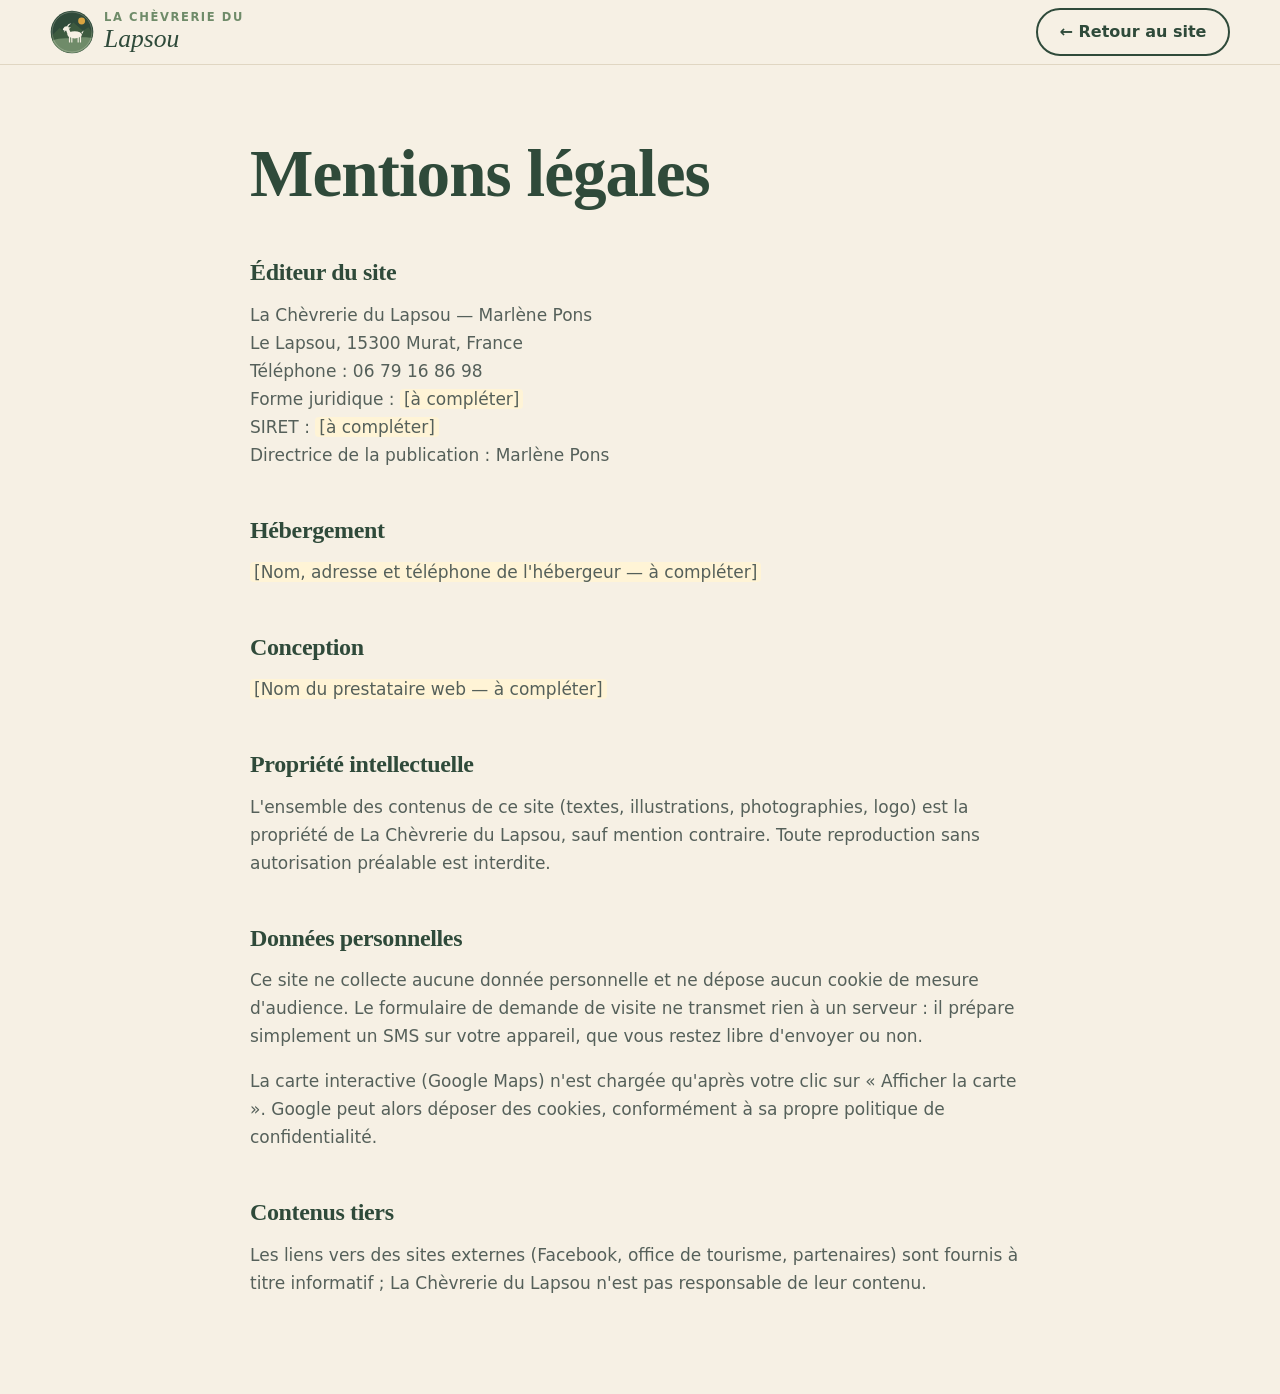
==== mentions-legales.html @ e06ee31c "Création du site vitrine de La Chèvrerie du Lapsou Site statique one-page : histoire de la ferme, sa" ====
<!doctype html>
<html lang="fr">
<head>
  <meta charset="utf-8">
  <meta name="viewport" content="width=device-width, initial-scale=1">
  <title>Mentions légales · La Chèvrerie du Lapsou</title>
  <meta name="robots" content="noindex, follow">
  <link rel="canonical" href="https://www.chevreriedulapsou.fr/mentions-legales.html">
  <link rel="icon" href="assets/img/favicon.svg" type="image/svg+xml">
  <link rel="stylesheet" href="assets/css/style.css">
</head>
<body>
  <header class="site-header is-scrolled" data-header data-static>
    <div class="container header-inner">
      <a class="brand" href="./">
        <img src="assets/img/logo.svg" alt="" width="44" height="44">
        <span class="brand-text"><span class="brand-small">La Chèvrerie du</span><span class="brand-name">Lapsou</span></span>
      </a>
      <a class="btn btn-ghost" href="./">← Retour au site</a>
    </div>
  </header>
  <main class="page">
    <div class="container">
      <h1>Mentions légales</h1>

      <h2>Éditeur du site</h2>
      <p>La Chèvrerie du Lapsou — Marlène Pons<br>
      Le Lapsou, 15300 Murat, France<br>
      Téléphone : 06 79 16 86 98<br>
      Forme juridique : <span class="todo">[à compléter]</span><br>
      SIRET : <span class="todo">[à compléter]</span><br>
      Directrice de la publication : Marlène Pons</p>

      <h2>Hébergement</h2>
      <p><span class="todo">[Nom, adresse et téléphone de l'hébergeur — à compléter]</span></p>

      <h2>Conception</h2>
      <p><span class="todo">[Nom du prestataire web — à compléter]</span></p>

      <h2>Propriété intellectuelle</h2>
      <p>L'ensemble des contenus de ce site (textes, illustrations, photographies, logo) est la propriété de La Chèvrerie du Lapsou, sauf mention contraire. Toute reproduction sans autorisation préalable est interdite.</p>

      <h2>Données personnelles</h2>
      <p>Ce site ne collecte aucune donnée personnelle et ne dépose aucun cookie de mesure d'audience. Le formulaire de demande de visite ne transmet rien à un serveur : il prépare simplement un SMS sur votre appareil, que vous restez libre d'envoyer ou non.</p>
      <p>La carte interactive (Google Maps) n'est chargée qu'après votre clic sur « Afficher la carte ». Google peut alors déposer des cookies, conformément à sa propre politique de confidentialité.</p>

      <h2>Contenus tiers</h2>
      <p>Les liens vers des sites externes (Facebook, office de tourisme, partenaires) sont fournis à titre informatif ; La Chèvrerie du Lapsou n'est pas responsable de leur contenu.</p>
    </div>
  </main>
  <script src="assets/js/main.js" defer></script>
</body>
</html>
---- assets/css/style.css ----
/* ==========================================================================
   La Chèvrerie du Lapsou — feuille de style
   ========================================================================== */

@font-face {
  font-family: "Fraunces";
  font-style: normal;
  font-weight: 400 700;
  font-display: swap;
  src: url("../fonts/fraunces-latin.woff2") format("woff2");
}
@font-face {
  font-family: "Fraunces";
  font-style: italic;
  font-weight: 400;
  font-display: swap;
  src: url("../fonts/fraunces-italic-latin.woff2") format("woff2");
}
@font-face {
  font-family: "Figtree";
  font-style: normal;
  font-weight: 400 600;
  font-display: swap;
  src: url("../fonts/figtree-latin.woff2") format("woff2");
}

:root {
  --cream: #f6f0e4;
  --cream-2: #efe6d3;
  --paper: #fbf8f1;
  --forest: #2f4a3a;
  --forest-2: #3d5a3f;
  --sage: #6f8b69;
  --sage-light: #c9d3bd;
  --heather: #8c7f9c;
  --ochre: #d9a441;
  --terracotta: #b8573a;
  --terracotta-dark: #9c4429;
  --ink: #26302a;
  --ink-soft: #55605a;
  --line: #e0d6c2;

  --font-display: "Fraunces", Georgia, "Times New Roman", serif;
  --font-body: "Figtree", system-ui, -apple-system, "Segoe UI", Roboto, sans-serif;

  --radius: 18px;
  --radius-sm: 10px;
  --shadow: 0 1px 2px rgba(38, 48, 42, .06), 0 12px 32px -12px rgba(38, 48, 42, .18);
  --container: 1180px;
  --header-h: 76px;
}

*, *::before, *::after { box-sizing: border-box; }

html {
  scroll-behavior: smooth;
  scroll-padding-top: calc(var(--header-h) + 12px);
  -webkit-text-size-adjust: 100%;
}
@media (prefers-reduced-motion: reduce) {
  html { scroll-behavior: auto; }
  *, *::before, *::after { animation: none !important; transition: none !important; }
}

body {
  margin: 0;
  font-family: var(--font-body);
  font-size: 1.0625rem;
  line-height: 1.65;
  color: var(--ink);
  background: var(--cream);
  -webkit-font-smoothing: antialiased;
  text-rendering: optimizeLegibility;
}

img, svg { display: block; max-width: 100%; }
a { color: var(--terracotta-dark); text-underline-offset: 3px; }
a:hover { color: var(--terracotta); }
:focus-visible { outline: 3px solid var(--ochre); outline-offset: 3px; border-radius: 4px; }

h1, h2, h3 {
  font-family: var(--font-display);
  font-weight: 600;
  line-height: 1.12;
  letter-spacing: -.015em;
  color: var(--forest);
  margin: 0 0 .6em;
  font-variation-settings: "SOFT" 50, "WONK" 0;
}
h1 { font-size: clamp(2.3rem, 5.4vw, 4.2rem); }
h2 { font-size: clamp(1.8rem, 3.6vw, 2.8rem); }
h3 { font-size: 1.35rem; }
h1 em, h2 em { font-style: italic; font-weight: 400; color: var(--terracotta); }
p { margin: 0 0 1em; }

.container { width: min(100% - 32px, var(--container)); margin-inline: auto; }
.sr-only {
  position: absolute; width: 1px; height: 1px; padding: 0; margin: -1px;
  overflow: hidden; clip: rect(0 0 0 0); white-space: nowrap; border: 0;
}
.skip-link {
  position: absolute; left: 16px; top: -60px; z-index: 100;
  background: var(--forest); color: var(--cream); padding: 10px 16px; border-radius: 8px;
}
.skip-link:focus { top: 12px; color: var(--cream); }

.small { font-size: .92rem; color: var(--ink-soft); }
.eyebrow {
  font-size: .8rem;
  font-weight: 600;
  letter-spacing: .16em;
  text-transform: uppercase;
  color: var(--terracotta);
  margin-bottom: 1rem;
}
.eyebrow-light { color: var(--ochre); }

.icon {
  width: 1.15em; height: 1.15em; flex: none;
  fill: none; stroke: currentColor; stroke-width: 1.8; stroke-linecap: round; stroke-linejoin: round;
}
.icon-fill { fill: currentColor; stroke: none; }

/* ----- Boutons ----- */
.btn {
  display: inline-flex; align-items: center; justify-content: center; gap: .55em;
  padding: .8em 1.35em;
  border-radius: 999px;
  border: 2px solid transparent;
  font: 600 1rem/1.2 var(--font-body);
  text-decoration: none;
  cursor: pointer;
  transition: background-color .2s, color .2s, border-color .2s, transform .2s, box-shadow .2s;
}
.btn:hover { transform: translateY(-1px); }
.btn-lg { padding: 1em 1.7em; font-size: 1.05rem; }
.btn-block { width: 100%; }
.btn-primary { background: var(--terracotta); color: #fff; box-shadow: 0 8px 20px -10px rgba(184, 87, 58, .8); }
.btn-primary:hover { background: var(--terracotta-dark); color: #fff; }
.btn-ghost { background: transparent; color: var(--forest); border-color: var(--forest); }
.btn-ghost:hover { background: var(--forest); color: var(--cream); }
.btn-cream { background: var(--cream); color: var(--forest); }
.btn-cream:hover { background: #fff; color: var(--forest); }
.btn-outline-light { color: var(--cream); border-color: rgba(246, 240, 228, .7); }
.btn-outline-light:hover { background: var(--cream); color: var(--forest); }

/* ----- En-tête ----- */
.site-header {
  position: fixed; inset: 0 0 auto; z-index: 50;
  height: var(--header-h);
  transition: background-color .3s, box-shadow .3s, height .3s;
}
.site-header.is-scrolled {
  background: rgba(246, 240, 228, .92);
  -webkit-backdrop-filter: blur(10px);
  backdrop-filter: blur(10px);
  box-shadow: 0 1px 0 var(--line);
  height: 64px;
}
.header-inner { height: 100%; display: flex; align-items: center; justify-content: space-between; gap: 24px; }

.brand { display: flex; align-items: center; gap: 10px; text-decoration: none; color: var(--forest); }
.brand img { width: 44px; height: 44px; }
.brand-text { display: flex; flex-direction: column; line-height: 1; }
.brand-small { font-size: .72rem; letter-spacing: .14em; text-transform: uppercase; font-weight: 600; color: var(--sage); }
.brand-name { font-family: var(--font-display); font-style: italic; font-size: 1.6rem; color: var(--forest); margin-top: 2px; }

.main-nav { display: flex; align-items: center; gap: 28px; }
.main-nav ul { display: flex; gap: 26px; list-style: none; margin: 0; padding: 0; }
.main-nav a:not(.btn) {
  color: var(--ink); text-decoration: none; font-weight: 500; font-size: .98rem; position: relative;
}
.main-nav a:not(.btn)::after {
  content: ""; position: absolute; left: 0; right: 0; bottom: -4px; height: 2px;
  background: var(--terracotta); transform: scaleX(0); transform-origin: left; transition: transform .25s;
}
.main-nav a:not(.btn):hover::after { transform: scaleX(1); }
.nav-cta { padding: .6em 1.1em; font-size: .95rem; }

.nav-toggle {
  display: none; width: 44px; height: 44px; border: 0; background: transparent; cursor: pointer;
  flex-direction: column; justify-content: center; align-items: center; gap: 5px;
}
.nav-toggle-bar { width: 24px; height: 2px; background: var(--forest); border-radius: 2px; transition: transform .25s, opacity .25s; }
.nav-toggle[aria-expanded="true"] .nav-toggle-bar:nth-child(2) { transform: translateY(7px) rotate(45deg); }
.nav-toggle[aria-expanded="true"] .nav-toggle-bar:nth-child(3) { opacity: 0; }
.nav-toggle[aria-expanded="true"] .nav-toggle-bar:nth-child(4) { transform: translateY(-7px) rotate(-45deg); }

@media (max-width: 960px) {
  .nav-toggle { display: flex; }
  .main-nav {
    position: fixed; inset: var(--header-h) 0 auto 0;
    flex-direction: column; align-items: stretch; gap: 16px;
    padding: 20px 16px 28px;
    background: var(--cream);
    box-shadow: 0 20px 30px -20px rgba(0, 0, 0, .25);
    transform: translateY(-8px); opacity: 0; visibility: hidden;
    transition: opacity .25s, transform .25s, visibility .25s;
  }
  .site-header.is-scrolled .main-nav { top: 64px; }
  .main-nav.is-open { transform: none; opacity: 1; visibility: visible; }
  .main-nav ul { flex-direction: column; gap: 0; }
  .main-nav ul a { display: block; padding: 12px 4px; border-bottom: 1px solid var(--line); font-size: 1.1rem; }
  .main-nav a:not(.btn)::after { display: none; }
}

/* ----- Hero ----- */
.hero {
  position: relative;
  min-height: min(100svh, 980px);
  display: flex; align-items: flex-start;
  padding-top: calc(var(--header-h) + clamp(28px, 7vh, 90px));
  padding-bottom: clamp(220px, 34vh, 360px);
  overflow: hidden;
  isolation: isolate;
}
.hero-art { position: absolute; inset: 0; width: 100%; height: 100%; z-index: -1; }
.hero-content { max-width: var(--container); }
.hero-content > * { max-width: 720px; }
.hero h1 { margin-bottom: .45em; }
.lead { font-size: clamp(1.08rem, 1.6vw, 1.25rem); color: var(--ink-soft); max-width: 600px; }
.hero-actions { display: flex; flex-wrap: wrap; gap: 12px; margin: 28px 0 30px; }
.hero-actions.center { justify-content: center; }
.hero-badges {
  list-style: none; padding: 0; margin: 0;
  display: flex; flex-wrap: wrap; gap: 10px;
}
.hero-badges li {
  display: inline-flex; align-items: center; gap: 8px;
  padding: 8px 14px; border-radius: 999px;
  background: rgba(251, 248, 241, .8);
  border: 1px solid var(--line);
  font-size: .92rem; color: var(--ink-soft);
  -webkit-backdrop-filter: blur(6px); backdrop-filter: blur(6px);
}
.hero-badges strong { color: var(--forest); }
.hero-badges .icon { color: var(--terracotta); }
.hero-badges .icon-fill { color: var(--ochre); }
.badge-medal {
  display: inline-grid; place-items: center; width: 20px; height: 20px; border-radius: 50%;
  background: var(--ochre); color: #fff; font-size: .7rem;
}

/* ----- Chiffres ----- */
.facts { background: var(--forest); color: var(--cream); padding: 36px 0; }
.facts-grid { display: grid; grid-template-columns: repeat(4, 1fr); gap: 24px; }
.fact { display: flex; flex-direction: column; gap: 4px; padding-left: 18px; border-left: 1px solid rgba(246, 240, 228, .2); }
.fact-num { font-family: var(--font-display); font-size: clamp(2rem, 3.4vw, 2.7rem); line-height: 1; color: var(--ochre); }
.fact-num small { font-size: .5em; color: var(--cream); margin-left: 2px; }
.fact-label { font-size: .95rem; color: rgba(246, 240, 228, .82); }
@media (max-width: 600px) {
  .hero { padding-bottom: 150px; min-height: 0; }
  .hero-actions .btn { flex: 1 1 100%; }
}
@media (max-width: 760px) { .facts-grid { grid-template-columns: repeat(2, 1fr); row-gap: 28px; } }

/* ----- Sections ----- */
.section { padding: clamp(72px, 10vw, 128px) 0; }
.section-head { max-width: 720px; margin: 0 auto clamp(40px, 6vw, 64px); text-align: center; }
.section-head p:last-child { color: var(--ink-soft); font-size: 1.08rem; }

/* ----- Histoire ----- */
.story-grid { display: grid; grid-template-columns: 5fr 6fr; gap: clamp(40px, 6vw, 90px); align-items: center; }
.story-visual { position: relative; }
.portrait-card {
  margin: 0; background: var(--paper); padding: 14px 14px 18px; border-radius: 6px;
  box-shadow: var(--shadow); transform: rotate(-2deg);
}
.portrait-card svg { border-radius: 3px; width: 100%; height: auto; }
.portrait-card img { border-radius: 3px; width: 100%; height: auto; aspect-ratio: 5 / 6; object-fit: cover; }
.portrait-card figcaption { font-family: var(--font-display); font-style: italic; color: var(--ink-soft); text-align: center; margin-top: 12px; font-size: 1rem; }
.stamp { position: absolute; right: -24px; bottom: 40px; width: 132px; transform: rotate(10deg); filter: drop-shadow(0 10px 18px rgba(0,0,0,.18)); }
.story-text p { color: var(--ink-soft); }
.story-text strong { color: var(--ink); }
.pull-quote {
  margin: 28px 0; padding: 4px 0 4px 22px;
  border-left: 3px solid var(--ochre);
  font-family: var(--font-display); font-style: italic; font-size: 1.25rem; line-height: 1.45; color: var(--forest);
}
.pull-quote p { color: var(--forest); margin: 0; }
.values { list-style: none; margin: 0; padding: 0; display: grid; gap: 12px; }
.values li { display: flex; gap: 12px; align-items: flex-start; }
.values .icon { color: var(--sage); width: 1.4em; height: 1.4em; margin-top: 1px; }
@media (max-width: 900px) {
  .story-grid { grid-template-columns: 1fr; }
  .story-visual { max-width: 440px; margin: 0 auto; }
  .stamp { right: 4px; width: 104px; }
}

/* ----- Savoir-faire ----- */
.process { background: var(--paper); border-block: 1px solid var(--line); }
.steps { list-style: none; margin: 0; padding: 0; display: grid; grid-template-columns: repeat(4, 1fr); gap: 24px; counter-reset: step; }
.step {
  position: relative; padding: 24px; border-radius: var(--radius);
  background: var(--cream); border: 1px solid var(--line);
  transition: transform .3s, box-shadow .3s;
}
.step:hover { transform: translateY(-4px); box-shadow: var(--shadow); }
.step-art { background: var(--cream-2); border-radius: 12px; margin-bottom: 18px; overflow: hidden; }
.step-art svg { width: 100%; height: auto; }
.step-num { font-family: var(--font-display); font-style: italic; color: var(--terracotta); font-size: 1.05rem; }
.step h3 { margin: 4px 0 8px; }
.step p { color: var(--ink-soft); font-size: .98rem; margin: 0; }
@media (max-width: 1000px) { .steps { grid-template-columns: repeat(2, 1fr); } }
@media (max-width: 560px) {
  .steps { grid-template-columns: 1fr; gap: 14px; }
  .step { display: grid; grid-template-columns: 96px 1fr; column-gap: 16px; padding: 18px; align-items: start; }
  .step-art { grid-row: span 3; margin: 0; }
  .step h3 { font-size: 1.2rem; }
}

/* ----- Fromages ----- */
.affinage {
  display: grid; grid-template-columns: 1fr 1fr; gap: clamp(24px, 5vw, 64px); align-items: center;
  background: var(--paper); border: 1px solid var(--line); border-radius: 28px;
  padding: clamp(24px, 4vw, 48px);
  box-shadow: var(--shadow);
  margin-bottom: 56px;
}
.affinage-visual {
  background: radial-gradient(circle at 50% 60%, #f3e6c8 0%, #ebdcbc 60%, #e2d0a9 100%);
  border-radius: 20px; padding: 24px; aspect-ratio: 4 / 3; display: grid; place-items: center;
}
.cheese-svg { width: 100%; max-width: 380px; }
.cheese-svg [data-cheese-top], .cheese-svg [data-cheese-side] { transition: fill .5s ease; }
.cheese-svg [data-cheese-rind], .cheese-svg [data-cheese-wrinkle] { transition: opacity .5s ease; }
.cheese-svg [data-cheese] { transition: transform .5s ease; transform-origin: 160px 160px; }
.affinage-stage { font-size: .85rem; letter-spacing: .12em; text-transform: uppercase; color: var(--sage); font-weight: 600; margin-bottom: .4rem; }
.affinage-title { font-size: clamp(1.8rem, 3vw, 2.4rem); margin-bottom: .4em; }
.affinage-desc { color: var(--ink-soft); min-height: 5.2em; }
.affinage-meta { display: grid; grid-template-columns: repeat(3, 1fr); gap: 12px; margin: 20px 0 28px; }
.affinage-meta div { background: var(--cream); border-radius: var(--radius-sm); padding: 12px 14px; }
.affinage-meta dt { font-size: .75rem; letter-spacing: .1em; text-transform: uppercase; color: var(--sage); font-weight: 600; }
.affinage-meta dd { margin: 4px 0 0; font-weight: 500; font-size: .95rem; line-height: 1.35; }
.range-label { display: block; font-weight: 600; font-size: .9rem; margin-bottom: 8px; }
input[type="range"] {
  -webkit-appearance: none; appearance: none; width: 100%; height: 8px; border-radius: 99px;
  background: linear-gradient(90deg, #fbf8f0, #efe2c2, #dcc79a, #b9a276); outline-offset: 6px; cursor: pointer;
  border: 1px solid var(--line);
}
input[type="range"]::-webkit-slider-thumb {
  -webkit-appearance: none; width: 28px; height: 28px; border-radius: 50%;
  background: var(--terracotta); border: 4px solid var(--paper); box-shadow: 0 2px 8px rgba(0,0,0,.25);
}
input[type="range"]::-moz-range-thumb {
  width: 22px; height: 22px; border-radius: 50%;
  background: var(--terracotta); border: 4px solid var(--paper); box-shadow: 0 2px 8px rgba(0,0,0,.25);
}
.range-ticks { display: flex; justify-content: space-between; font-size: .82rem; color: var(--ink-soft); margin-top: 10px; }
@media (max-width: 860px) {
  .affinage { grid-template-columns: 1fr; }
  .affinage-meta { grid-template-columns: 1fr; }
  .affinage-desc { min-height: 0; }
}

.products { display: grid; grid-template-columns: repeat(3, 1fr); gap: 24px; }
.product {
  background: var(--paper); border: 1px solid var(--line); border-radius: var(--radius);
  padding: 22px 22px 26px; transition: transform .3s, box-shadow .3s;
}
.product:hover { transform: translateY(-4px); box-shadow: var(--shadow); }
.product-art { background: var(--cream-2); border-radius: 12px; padding: 12px 18px; margin-bottom: 18px; }
.product-art svg { width: 100%; height: auto; }
.product p { color: var(--ink-soft); margin: 0; font-size: .98rem; }
.note { text-align: center; color: var(--ink-soft); font-size: .92rem; margin: 32px auto 0; max-width: 640px; font-style: italic; }
@media (max-width: 860px) { .products { grid-template-columns: 1fr; max-width: 480px; margin-inline: auto; } }

/* ----- Récompense ----- */
.award { background: var(--forest); color: var(--cream); padding: clamp(56px, 8vw, 88px) 0; position: relative; overflow: hidden; }
.award::before {
  content: ""; position: absolute; inset: 0;
  background: radial-gradient(circle at 12% 50%, rgba(217, 164, 65, .18), transparent 40%);
}
.award-inner { position: relative; display: grid; grid-template-columns: 160px 1fr; gap: 40px; align-items: center; max-width: 900px; }
.award h2 { color: var(--cream); }
.award p { color: rgba(246, 240, 228, .85); margin: 0; }
.medal svg { width: 140px; filter: drop-shadow(0 12px 24px rgba(0,0,0,.3)); }
@media (max-width: 640px) { .award-inner { grid-template-columns: 1fr; text-align: center; } .medal svg { margin: 0 auto; width: 110px; } }

/* ----- Visites ----- */
.visits-grid { display: grid; grid-template-columns: 7fr 5fr; gap: clamp(32px, 5vw, 72px); align-items: start; }
.visits-text p { color: var(--ink-soft); }
.checklist { list-style: none; padding: 0; margin: 24px 0; display: grid; gap: 12px; }
.checklist li { position: relative; padding-left: 34px; }
.checklist li::before {
  content: ""; position: absolute; left: 0; top: .2em; width: 22px; height: 22px; border-radius: 50%;
  background: var(--sage-light) url("data:image/svg+xml,%3Csvg xmlns='http://www.w3.org/2000/svg' viewBox='0 0 24 24' fill='none' stroke='%232f4a3a' stroke-width='3' stroke-linecap='round' stroke-linejoin='round'%3E%3Cpath d='M6 12.5l4 4 8-9'/%3E%3C/svg%3E") center / 14px no-repeat;
}
.card { background: var(--paper); border: 1px solid var(--line); border-radius: var(--radius); padding: clamp(22px, 3vw, 32px); box-shadow: var(--shadow); }
.booking { position: sticky; top: calc(var(--header-h) + 16px); }
.booking h3 { margin-bottom: .3em; }
.field { display: flex; flex-direction: column; gap: 6px; margin-bottom: 16px; }
.field-row { display: grid; grid-template-columns: 1.4fr 1fr; gap: 12px; }
.field label { font-weight: 600; font-size: .9rem; }
.optional { font-weight: 400; color: var(--ink-soft); }
.field input, .field textarea {
  font: inherit; font-size: 1rem; color: var(--ink);
  padding: 12px 14px; border: 1.5px solid var(--line); border-radius: var(--radius-sm);
  background: #fff; width: 100%; transition: border-color .2s, box-shadow .2s;
}
.field input:focus, .field textarea:focus { outline: none; border-color: var(--sage); box-shadow: 0 0 0 4px rgba(111, 139, 105, .2); }
.field input[aria-invalid="true"] { border-color: var(--terracotta); }
.form-feedback { margin: 12px 0 0; font-size: .92rem; color: var(--forest); }
.form-feedback:empty { display: none; }
@media (max-width: 900px) { .visits-grid { grid-template-columns: 1fr; } .booking { position: static; } }

/* ----- Nous trouver ----- */
.find { background: var(--paper); border-block: 1px solid var(--line); }
.find-grid { display: grid; grid-template-columns: 5fr 7fr; gap: 24px; align-items: stretch; }
.info-card { box-shadow: none; background: var(--cream); display: flex; flex-direction: column; }
.info-list { list-style: none; margin: 0 0 24px; padding: 0; display: grid; gap: 20px; }
.info-list li { display: flex; gap: 14px; align-items: flex-start; line-height: 1.5; }
.info-list .icon { width: 1.4em; height: 1.4em; color: var(--terracotta); margin-top: 2px; }
.info-list strong { color: var(--forest); }
.info-actions { margin-top: auto; display: flex; gap: 10px; flex-wrap: wrap; }
.map { border-radius: var(--radius); overflow: hidden; border: 1px solid var(--line); min-height: 380px; position: relative; background: #e7ecdf; }
.map iframe { position: absolute; inset: 0; width: 100%; height: 100%; border: 0; }
.map-placeholder { position: absolute; inset: 0; }
.map-art { width: 100%; height: 100%; object-fit: cover; }
.map-placeholder .map-art { position: absolute; inset: 0; }
.map-cta {
  position: absolute; left: 50%; bottom: 24px; transform: translateX(-50%);
  width: min(90%, 380px);
  background: rgba(251, 248, 241, .95); border-radius: var(--radius-sm); padding: 16px 18px;
  display: flex; gap: 14px; align-items: center; justify-content: space-between; box-shadow: var(--shadow);
}
.map-cta p { margin: 0; line-height: 1.35; }
.map-cta .btn { white-space: nowrap; }
.map-cta .small { font-size: .8rem; }
.partners { margin-top: 48px; text-align: center; }
.partners > p { color: var(--ink-soft); max-width: 640px; margin-inline: auto; }
.partner-list { list-style: none; padding: 0; margin: 24px 0 0; display: flex; flex-wrap: wrap; justify-content: center; gap: 14px; }
.partner-list li {
  display: flex; flex-direction: column; padding: 14px 22px; border-radius: 14px;
  border: 1px dashed var(--sage); background: var(--cream); min-width: 220px;
}
.partner-list strong { font-family: var(--font-display); color: var(--forest); font-size: 1.1rem; font-weight: 600; }
.partner-list span { font-size: .88rem; color: var(--ink-soft); }
@media (max-width: 900px) { .find-grid { grid-template-columns: 1fr; } }
@media (max-width: 560px) { .partner-list li { width: 100%; } }
@media (max-width: 480px) { .map-cta { flex-direction: column; align-items: stretch; text-align: center; } }

/* ----- Alentours ----- */
.around-grid { display: grid; grid-template-columns: repeat(4, 1fr); gap: 20px; }
.place {
  padding: 26px 24px; border-radius: var(--radius);
  background: linear-gradient(180deg, var(--paper), var(--cream));
  border: 1px solid var(--line); position: relative; overflow: hidden;
}
.place::before {
  content: ""; position: absolute; right: -12px; bottom: -34px; width: 120px; height: 110px;
  background: url("data:image/svg+xml,%3Csvg xmlns='http://www.w3.org/2000/svg' viewBox='0 0 100 60'%3E%3Cpath d='M0 60 L30 18 L42 30 L60 6 L100 60Z' fill='%23c9d3bd'/%3E%3C/svg%3E") center / contain no-repeat;
  opacity: .6;
}
.place h3 { position: relative; }
.place p { color: var(--ink-soft); font-size: .96rem; margin: 0; position: relative; }
@media (max-width: 1000px) { .around-grid { grid-template-columns: repeat(2, 1fr); } }
@media (max-width: 560px) { .around-grid { grid-template-columns: 1fr; } }

/* ----- FAQ ----- */
.faq { padding-top: 0; }
.faq-container { max-width: 820px; }
.faq-list { display: grid; gap: 12px; }
.faq details { background: var(--paper); border: 1px solid var(--line); border-radius: 14px; padding: 0 22px; transition: box-shadow .2s; }
.faq details[open] { box-shadow: var(--shadow); }
.faq summary {
  list-style: none; cursor: pointer; padding: 18px 36px 18px 0; position: relative;
  font-family: var(--font-display); font-size: 1.12rem; font-weight: 600; color: var(--forest);
}
.faq summary::-webkit-details-marker { display: none; }
.faq summary::after {
  content: ""; position: absolute; right: 2px; top: 50%; width: 12px; height: 12px; margin-top: -8px;
  border-right: 2px solid var(--terracotta); border-bottom: 2px solid var(--terracotta);
  transform: rotate(45deg); transition: transform .25s;
}
.faq details[open] summary::after { transform: rotate(-135deg); margin-top: -2px; }
.faq details p { color: var(--ink-soft); margin: 0 0 20px; }

/* ----- CTA final ----- */
.final-cta { position: relative; background: #eadfca; padding: clamp(80px, 10vw, 120px) 0 clamp(150px, 18vw, 220px); text-align: center; overflow: hidden; isolation: isolate; }
.final-cta-art { position: absolute; left: 0; right: 0; bottom: 0; width: 100%; height: 60%; z-index: -1; }
.final-cta p { color: var(--ink-soft); font-size: 1.1rem; }
.final-cta .btn-outline-light { color: var(--forest); border-color: var(--forest); }
.final-cta .btn-outline-light:hover { background: var(--forest); color: var(--cream); }
.final-cta .btn-cream { background: var(--terracotta); color: #fff; }
.final-cta .btn-cream:hover { background: var(--terracotta-dark); }

/* ----- Pied de page ----- */
.site-footer { background: #2a4233; color: rgba(246, 240, 228, .85); padding: 64px 0 24px; }
.site-footer a { color: var(--cream); text-decoration: none; }
.site-footer a:hover { color: var(--ochre); }
.site-footer .small { color: rgba(246, 240, 228, .75); }
.brand-footer .brand-name { color: var(--cream); }
.brand-footer .brand-small { color: var(--sage-light); }
.brand-footer { margin-bottom: 16px; }
.footer-grid { display: grid; grid-template-columns: 2fr 1fr 1fr 1fr; gap: 32px; }
.footer-title { font-family: var(--font-body); font-size: .8rem; letter-spacing: .14em; text-transform: uppercase; color: var(--ochre); margin-bottom: 12px; }
.footer-links { list-style: none; padding: 0; margin: 0; display: grid; gap: 6px; }
.footer-bottom { display: flex; justify-content: space-between; flex-wrap: wrap; gap: 8px; border-top: 1px solid rgba(246, 240, 228, .15); margin-top: 48px; padding-top: 20px; }
.footer-bottom p { margin: 0; }
@media (max-width: 860px) { .footer-grid { grid-template-columns: 1fr 1fr; } }
@media (max-width: 520px) { .footer-grid { grid-template-columns: 1fr; } }

/* ----- Bouton d'appel mobile ----- */
.mobile-call {
  display: none; position: fixed; left: 16px; right: 16px; bottom: 16px; z-index: 40;
  align-items: center; justify-content: center; gap: 10px;
  padding: 14px; border-radius: 999px;
  background: var(--terracotta); color: #fff; font-weight: 600; text-decoration: none;
  box-shadow: 0 12px 28px -8px rgba(0, 0, 0, .35);
  transform: translateY(120%); transition: transform .3s;
}
.mobile-call.is-visible { transform: none; }
.mobile-call:hover { color: #fff; }
@media (max-width: 760px) {
  .mobile-call { display: flex; }
  .site-footer { padding-bottom: 96px; }
}

/* ----- Apparition au défilement ----- */
.js .reveal { opacity: 0; transform: translateY(24px); transition: opacity .8s ease, transform .8s ease; }
.js .reveal.is-visible { opacity: 1; transform: none; }
@media (prefers-reduced-motion: reduce) { .js .reveal { opacity: 1; transform: none; } }

/* ----- Pages secondaires ----- */
.page { padding: calc(var(--header-h) + 60px) 0 80px; }
.page .container { max-width: 780px; }
.page h2 { font-size: 1.5rem; margin-top: 2em; }
.page p, .page li { color: var(--ink-soft); }
.todo { background: #fff4d6; border-radius: 4px; padding: 0 4px; }
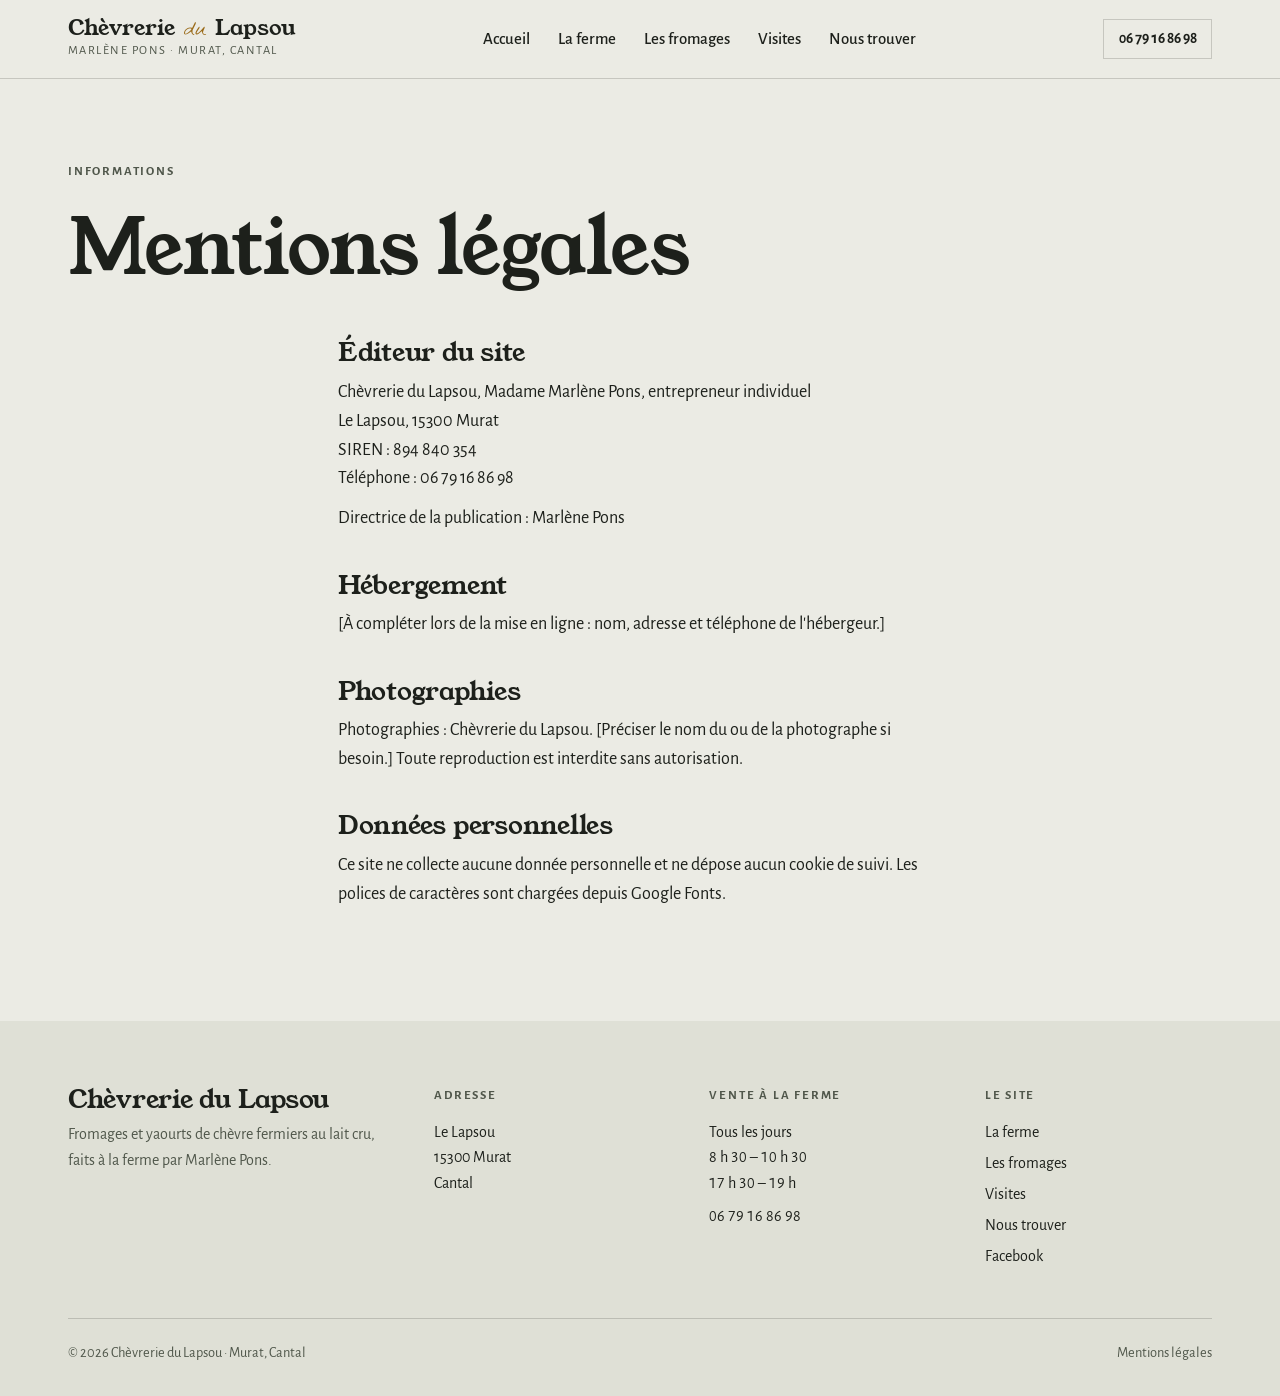
==== commit da9b518c: "Refonte complète du site : version multi-pages avec les photos de la ferme Suppression de l'ancienne" ====
--- a/mentions-legales.html
+++ b/mentions-legales.html
@@ -1,53 +1,103 @@
 <!doctype html>
 <html lang="fr">
 <head>
-  <meta charset="utf-8">
-  <meta name="viewport" content="width=device-width, initial-scale=1">
-  <title>Mentions légales · La Chèvrerie du Lapsou</title>
-  <meta name="robots" content="noindex, follow">
-  <link rel="canonical" href="https://www.chevreriedulapsou.fr/mentions-legales.html">
-  <link rel="icon" href="assets/img/favicon.svg" type="image/svg+xml">
-  <link rel="stylesheet" href="assets/css/style.css">
+<meta charset="utf-8">
+<meta name="viewport" content="width=device-width, initial-scale=1, viewport-fit=cover">
+<title>Mentions légales · Chèvrerie du Lapsou</title>
+<meta name="description" content="Mentions légales du site de la Chèvrerie du Lapsou.">
+<link rel="icon" href="data:image/svg+xml,%3Csvg xmlns='http://www.w3.org/2000/svg' viewBox='0 0 64 64'%3E%3Crect width='64' height='64' fill='%231d201b'/%3E%3Ctext x='32' y='45' font-family='Georgia,serif' font-size='40' text-anchor='middle' fill='%23d4a347'%3EL%3C/text%3E%3C/svg%3E">
+<link rel="preconnect" href="https://fonts.googleapis.com">
+<link rel="preconnect" href="https://fonts.gstatic.com" crossorigin>
+<link rel="stylesheet" href="https://fonts.googleapis.com/css2?family=Alegreya+Sans:ital,wght@0,400;0,500;0,700;1,400&amp;family=Nothing+You+Could+Do&amp;family=Young+Serif&amp;display=swap">
+<link rel="stylesheet" href="assets/css/style.css">
 </head>
 <body>
-  <header class="site-header is-scrolled" data-header data-static>
-    <div class="container header-inner">
-      <a class="brand" href="./">
-        <img src="assets/img/logo.svg" alt="" width="44" height="44">
-        <span class="brand-text"><span class="brand-small">La Chèvrerie du</span><span class="brand-name">Lapsou</span></span>
-      </a>
-      <a class="btn btn-ghost" href="./">← Retour au site</a>
+<a class="skip" href="#contenu">Aller au contenu</a>
+<header class="masthead">
+  <div class="wrap">
+    <a class="brand" href="index.html" aria-label="Chèvrerie du Lapsou, accueil">
+      <span class="brand-name">Chèvrerie <i>du</i> Lapsou</span>
+      <span class="brand-sub">Marlène Pons · Murat, Cantal</span>
+    </a>
+    <nav class="nav" aria-label="Pages du site">
+      <ul>
+        <li><a href="index.html">Accueil</a></li>
+        <li><a href="la-ferme.html">La ferme</a></li>
+        <li><a href="fromages.html">Les fromages</a></li>
+        <li><a href="visites.html">Visites</a></li>
+        <li><a href="nous-trouver.html">Nous trouver</a></li>
+      </ul>
+    </nav>
+    <a class="masthead-tel" href="tel:+33679168698">06 79 16 86 98</a>
+  </div>
+</header>
+<main id="contenu">
+
+<header class="page-head">
+  <div class="wrap">
+    <span class="label">Informations</span>
+    <h1>Mentions légales</h1>
+  </div>
+</header>
+
+<section class="section" style="padding-top:0">
+  <div class="wrap legal">
+    <section>
+      <h2>Éditeur du site</h2>
+      <p>Chèvrerie du Lapsou, Madame Marlène Pons, entrepreneur individuel<br>
+      Le Lapsou, 15300 Murat<br>
+      SIREN : 894 840 354<br>
+      Téléphone : 06 79 16 86 98</p>
+      <p>Directrice de la publication : Marlène Pons</p>
+    </section>
+    <section>
+      <h2>Hébergement</h2>
+      <p>[À compléter lors de la mise en ligne : nom, adresse et téléphone de l'hébergeur.]</p>
+    </section>
+    <section>
+      <h2>Photographies</h2>
+      <p>Photographies : Chèvrerie du Lapsou. [Préciser le nom du ou de la photographe si besoin.] Toute reproduction est interdite sans autorisation.</p>
+    </section>
+    <section>
+      <h2>Données personnelles</h2>
+      <p>Ce site ne collecte aucune donnée personnelle et ne dépose aucun cookie de suivi. Les polices de caractères sont chargées depuis Google Fonts.</p>
+    </section>
+  </div>
+</section>
+</main>
+<footer class="footer">
+  <div class="wrap">
+    <div class="footer-grid">
+      <div>
+        <h2>Chèvrerie du Lapsou</h2>
+        <p class="muted">Fromages et yaourts de chèvre fermiers au lait cru, faits à la ferme par Marlène Pons.</p>
+      </div>
+      <div>
+        <span class="label">Adresse</span>
+        <p>Le Lapsou<br>15300 Murat<br>Cantal</p>
+      </div>
+      <div>
+        <span class="label">Vente à la ferme</span>
+        <p class="num">Tous les jours<br>8 h 30 – 10 h 30<br>17 h 30 – 19 h</p>
+        <p class="num"><a href="tel:+33679168698">06 79 16 86 98</a></p>
+      </div>
+      <div>
+        <span class="label">Le site</span>
+        <ul>
+          <li><a href="la-ferme.html">La ferme</a></li>
+          <li><a href="fromages.html">Les fromages</a></li>
+          <li><a href="visites.html">Visites</a></li>
+          <li><a href="nous-trouver.html">Nous trouver</a></li>
+          <li><a href="https://www.facebook.com/chevreriedulapsou/" rel="noopener">Facebook</a></li>
+        </ul>
+      </div>
     </div>
-  </header>
-  <main class="page">
-    <div class="container">
-      <h1>Mentions légales</h1>
-
-      <h2>Éditeur du site</h2>
-      <p>La Chèvrerie du Lapsou — Marlène Pons<br>
-      Le Lapsou, 15300 Murat, France<br>
-      Téléphone : 06 79 16 86 98<br>
-      Forme juridique : <span class="todo">[à compléter]</span><br>
-      SIRET : <span class="todo">[à compléter]</span><br>
-      Directrice de la publication : Marlène Pons</p>
-
-      <h2>Hébergement</h2>
-      <p><span class="todo">[Nom, adresse et téléphone de l'hébergeur — à compléter]</span></p>
-
-      <h2>Conception</h2>
-      <p><span class="todo">[Nom du prestataire web — à compléter]</span></p>
-
-      <h2>Propriété intellectuelle</h2>
-      <p>L'ensemble des contenus de ce site (textes, illustrations, photographies, logo) est la propriété de La Chèvrerie du Lapsou, sauf mention contraire. Toute reproduction sans autorisation préalable est interdite.</p>
-
-      <h2>Données personnelles</h2>
-      <p>Ce site ne collecte aucune donnée personnelle et ne dépose aucun cookie de mesure d'audience. Le formulaire de demande de visite ne transmet rien à un serveur : il prépare simplement un SMS sur votre appareil, que vous restez libre d'envoyer ou non.</p>
-      <p>La carte interactive (Google Maps) n'est chargée qu'après votre clic sur « Afficher la carte ». Google peut alors déposer des cookies, conformément à sa propre politique de confidentialité.</p>
-
-      <h2>Contenus tiers</h2>
-      <p>Les liens vers des sites externes (Facebook, office de tourisme, partenaires) sont fournis à titre informatif ; La Chèvrerie du Lapsou n'est pas responsable de leur contenu.</p>
+    <div class="footer-bottom">
+      <span>© <span data-year>2026</span> Chèvrerie du Lapsou · Murat, Cantal</span>
+      <a href="mentions-legales.html">Mentions légales</a>
     </div>
-  </main>
-  <script src="assets/js/main.js" defer></script>
+  </div>
+</footer>
+<script src="assets/js/main.js"></script>
 </body>
 </html>
--- a/assets/css/style.css
+++ b/assets/css/style.css
@@ -1,530 +1,746 @@
 /* ==========================================================================
    La Chèvrerie du Lapsou — feuille de style
+   Mise en page : carnet de ferme. Grandes photos pleine largeur, texte posé
+   en colonnes décalées, légendes manuscrites, menu horizontal par pages.
+   Palette : basalte, lichen, foin, mousse. Pas de crème, pas de dégradé.
    ========================================================================== */
 
-@font-face {
-  font-family: "Fraunces";
+:root {
+  /* Couleurs : thème clair */
+  --paper: #ebebe4;        /* lichen clair, fond de page */
+  --paper-2: #dfe0d6;      /* fond secondaire (pied de page, encarts) */
+  --ink: #1d201b;          /* basalte */
+  --ink-soft: #50574b;     /* texte secondaire */
+  --hay: #9a6a17;          /* foin : accent */
+  --moss: #46553a;         /* mousse : liens, détails */
+  --rule: rgba(29, 32, 27, .18);
+  --band: #1d201b;         /* bandeaux sombres */
+  --band-ink: #ebe9df;
+  --band-soft: #b9bcaf;
+  --band-hay: #d4a347;
+  --on-photo: #f6f4ec;     /* texte posé sur photo (identique dans les deux thèmes) */
+  --photo-shade: rgba(14, 16, 12, .72);
+
+  /* Typographies */
+  --f-display: "Young Serif", "Iowan Old Style", "Palatino Linotype", Georgia, serif;
+  --f-body: "Alegreya Sans", "Gill Sans", "Segoe UI", "Helvetica Neue", Arial, sans-serif;
+  --f-hand: "Nothing You Could Do", "Bradley Hand", "Segoe Print", cursive;
+
+  /* Échelle */
+  --t-small: .9rem;
+  --t-body: 1.125rem;
+  --t-lead: clamp(1.25rem, 1.1rem + .6vw, 1.5rem);
+  --t-h3: clamp(1.3rem, 1.15rem + .5vw, 1.55rem);
+  --t-h2: clamp(1.9rem, 1.4rem + 2vw, 2.9rem);
+  --t-h1: clamp(2.5rem, 1.6rem + 4vw, 4.9rem);
+
+  --wrap: 1240px;
+  --gutter: clamp(16px, 4vw, 48px);
+  --space: clamp(4rem, 3rem + 5vw, 8rem);
+
+  color-scheme: light;
+}
+
+@media (prefers-color-scheme: dark) {
+  :root:not([data-theme="light"]) {
+    --paper: #161813;
+    --paper-2: #1e211b;
+    --ink: #e7e6dc;
+    --ink-soft: #a9ad9f;
+    --hay: #d4a347;
+    --moss: #a3b588;
+    --rule: rgba(231, 230, 220, .16);
+    --band: #0f110d;
+    --band-ink: #ebe9df;
+    --band-soft: #a9ad9f;
+    --band-hay: #d4a347;
+    color-scheme: dark;
+  }
+}
+:root[data-theme="dark"] {
+  --paper: #161813;
+  --paper-2: #1e211b;
+  --ink: #e7e6dc;
+  --ink-soft: #a9ad9f;
+  --hay: #d4a347;
+  --moss: #a3b588;
+  --rule: rgba(231, 230, 220, .16);
+  --band: #0f110d;
+  --band-ink: #ebe9df;
+  --band-soft: #a9ad9f;
+  --band-hay: #d4a347;
+  color-scheme: dark;
+}
+
+/* ---------- Base ---------- */
+*, *::before, *::after { box-sizing: border-box; }
+html { -webkit-text-size-adjust: 100%; scroll-behavior: smooth; }
+body {
+  margin: 0;
+  background: var(--paper);
+  color: var(--ink);
+  font-family: var(--f-body);
+  font-size: var(--t-body);
+  line-height: 1.6;
+  text-rendering: optimizeLegibility;
+}
+img { max-width: 100%; height: auto; display: block; }
+a { color: var(--moss); text-decoration-thickness: 1px; text-underline-offset: .2em; }
+a:hover { color: var(--hay); }
+:focus-visible { outline: 2px solid var(--hay); outline-offset: 3px; }
+h1, h2, h3 {
+  font-family: var(--f-display);
+  font-weight: 400;
+  line-height: 1.08;
+  letter-spacing: -.01em;
+  text-wrap: balance;
+  margin: 0;
+}
+h1 { font-size: var(--t-h1); }
+h2 { font-size: var(--t-h2); }
+h3 { font-size: var(--t-h3); line-height: 1.2; }
+p { margin: 0; }
+.prose { display: grid; gap: 1.1em; max-width: 64ch; }
+.prose p { color: var(--ink); }
+.lead { font-size: var(--t-lead); line-height: 1.45; }
+.muted { color: var(--ink-soft); }
+.label {
+  font-family: var(--f-body);
+  font-size: .8rem;
+  font-weight: 700;
+  letter-spacing: .14em;
+  text-transform: uppercase;
+  color: var(--ink-soft);
+}
+.hand {
+  font-family: var(--f-hand);
+  color: var(--hay);
+  font-size: 1.15rem;
+  line-height: 1.3;
+}
+.num { font-variant-numeric: tabular-nums lining-nums; }
+
+.skip {
+  position: absolute; left: 1rem; top: -4rem;
+  background: var(--ink); color: var(--paper);
+  padding: .6rem 1rem; z-index: 50;
+}
+.skip:focus { top: 1rem; }
+
+.wrap {
+  width: 100%;
+  max-width: var(--wrap);
+  margin-inline: auto;
+  padding-inline: var(--gutter);
+}
+.section { padding-block: var(--space); }
+.section + .section { padding-top: 0; }
+
+/* ---------- En-tête et navigation ---------- */
+.masthead {
+  position: sticky;
+  top: env(safe-area-inset-top, 0px);
+  z-index: 20;
+  background: var(--paper);
+  border-bottom: 1px solid var(--rule);
+}
+.masthead .wrap {
+  display: flex;
+  align-items: center;
+  justify-content: space-between;
+  gap: 1.5rem;
+  min-height: 78px;
+}
+.brand {
+  display: grid;
+  gap: .1rem;
+  text-decoration: none;
+  color: var(--ink);
+  flex-shrink: 0;
+}
+.brand:hover { color: var(--ink); }
+.brand-name {
+  font-family: var(--f-display);
+  font-size: 1.4rem;
+  line-height: 1;
+  white-space: nowrap;
+}
+.brand-name i {
+  font-family: var(--f-hand);
   font-style: normal;
-  font-weight: 400 700;
-  font-display: swap;
-  src: url("../fonts/fraunces-latin.woff2") format("woff2");
-}
-@font-face {
-  font-family: "Fraunces";
-  font-style: italic;
-  font-weight: 400;
-  font-display: swap;
-  src: url("../fonts/fraunces-italic-latin.woff2") format("woff2");
-}
-@font-face {
-  font-family: "Figtree";
-  font-style: normal;
-  font-weight: 400 600;
-  font-display: swap;
-  src: url("../fonts/figtree-latin.woff2") format("woff2");
-}
-
-:root {
-  --cream: #f6f0e4;
-  --cream-2: #efe6d3;
-  --paper: #fbf8f1;
-  --forest: #2f4a3a;
-  --forest-2: #3d5a3f;
-  --sage: #6f8b69;
-  --sage-light: #c9d3bd;
-  --heather: #8c7f9c;
-  --ochre: #d9a441;
-  --terracotta: #b8573a;
-  --terracotta-dark: #9c4429;
-  --ink: #26302a;
-  --ink-soft: #55605a;
-  --line: #e0d6c2;
-
-  --font-display: "Fraunces", Georgia, "Times New Roman", serif;
-  --font-body: "Figtree", system-ui, -apple-system, "Segoe UI", Roboto, sans-serif;
-
-  --radius: 18px;
-  --radius-sm: 10px;
-  --shadow: 0 1px 2px rgba(38, 48, 42, .06), 0 12px 32px -12px rgba(38, 48, 42, .18);
-  --container: 1180px;
-  --header-h: 76px;
-}
-
-*, *::before, *::after { box-sizing: border-box; }
-
-html {
-  scroll-behavior: smooth;
-  scroll-padding-top: calc(var(--header-h) + 12px);
-  -webkit-text-size-adjust: 100%;
+  color: var(--hay);
+  font-size: .95em;
+  margin-inline: .12em;
+}
+.brand-sub {
+  font-size: .78rem;
+  letter-spacing: .12em;
+  text-transform: uppercase;
+  color: var(--ink-soft);
+}
+
+.nav { min-width: 0; }
+.nav ul {
+  list-style: none;
+  margin: 0;
+  padding: 0;
+  display: flex;
+  gap: clamp(1rem, 2.2vw, 2.1rem);
+}
+.nav a {
+  display: inline-block;
+  position: relative;
+  padding-block: .6rem;
+  color: var(--ink);
+  text-decoration: none;
+  font-weight: 500;
+  font-size: 1.05rem;
+  white-space: nowrap;
+}
+.nav a:hover { color: var(--hay); }
+.nav a[aria-current="page"]::after {
+  /* trait de crayon sous la page en cours */
+  content: "";
+  position: absolute;
+  left: -4%;
+  right: -4%;
+  bottom: .15rem;
+  height: 8px;
+  background: var(--hay);
+  -webkit-mask: url("data:image/svg+xml,%3Csvg xmlns='http://www.w3.org/2000/svg' viewBox='0 0 120 8' preserveAspectRatio='none'%3E%3Cpath d='M2 5.5C22 3 44 2.4 62 3.2s38 1.6 56-.6' fill='none' stroke='black' stroke-width='2.4' stroke-linecap='round'/%3E%3C/svg%3E") center / 100% 100% no-repeat;
+          mask: url("data:image/svg+xml,%3Csvg xmlns='http://www.w3.org/2000/svg' viewBox='0 0 120 8' preserveAspectRatio='none'%3E%3Cpath d='M2 5.5C22 3 44 2.4 62 3.2s38 1.6 56-.6' fill='none' stroke='black' stroke-width='2.4' stroke-linecap='round'/%3E%3C/svg%3E") center / 100% 100% no-repeat;
+}
+.masthead-tel {
+  font-variant-numeric: tabular-nums;
+  font-weight: 700;
+  color: var(--ink);
+  text-decoration: none;
+  white-space: nowrap;
+  border: 1px solid var(--rule);
+  padding: .45rem .9rem;
+  font-size: .95rem;
+}
+.masthead-tel:hover { border-color: var(--hay); color: var(--ink); }
+
+@media (max-width: 1020px) {
+  .masthead-tel { display: none; }
+}
+@media (max-width: 820px) {
+  .masthead .wrap {
+    flex-direction: column;
+    align-items: stretch;
+    gap: 0;
+    min-height: 0;
+    padding-top: .85rem;
+  }
+  .brand { justify-self: start; }
+  .nav {
+    overflow-x: auto;
+    scrollbar-width: none;
+    margin-inline: calc(var(--gutter) * -1);
+    padding-inline: var(--gutter);
+    -webkit-mask: linear-gradient(90deg, transparent 0, #000 var(--gutter), #000 calc(100% - 2.5rem), transparent);
+            mask: linear-gradient(90deg, transparent 0, #000 var(--gutter), #000 calc(100% - 2.5rem), transparent);
+  }
+  .nav::-webkit-scrollbar { display: none; }
+  .nav ul { gap: 1.4rem; padding-right: 2rem; }
+  .nav a { padding-block: .7rem .75rem; }
+}
+
+/* ---------- Boutons ---------- */
+.btn {
+  display: inline-flex;
+  align-items: center;
+  gap: .6rem;
+  font-family: var(--f-body);
+  font-weight: 700;
+  font-size: 1rem;
+  padding: .85rem 1.35rem;
+  border: 1.5px solid var(--ink);
+  color: var(--ink);
+  background: transparent;
+  text-decoration: none;
+  cursor: pointer;
+  transition: background .2s, color .2s, border-color .2s;
+}
+.btn:hover { background: var(--ink); color: var(--paper); }
+.btn-solid { background: var(--ink); color: var(--paper); }
+.btn-solid:hover { background: var(--hay); border-color: var(--hay); color: var(--paper); }
+.btn-row { display: flex; flex-wrap: wrap; gap: .8rem; }
+.arrow { font-family: var(--f-display); }
+
+/* ---------- Accueil : grande photo ---------- */
+.hero {
+  position: relative;
+  min-height: min(78vh, 720px);
+  display: grid;
+  align-items: end;
+  color: var(--on-photo);
+  overflow: hidden;
+  isolation: isolate;
+}
+.hero img {
+  position: absolute;
+  inset: 0;
+  width: 100%;
+  height: 100%;
+  object-fit: cover;
+  object-position: 50% 45%;
+  z-index: -2;
+}
+.hero::before {
+  content: "";
+  position: absolute;
+  inset: 0;
+  z-index: -1;
+  background: linear-gradient(0deg, var(--photo-shade) 0%, rgba(14,16,12,.35) 42%, rgba(14,16,12,0) 70%);
+}
+.hero .wrap { padding-block: clamp(2.5rem, 6vw, 5rem); }
+.hero-text { flex: 1 1 30rem; min-width: 0; max-width: 46rem; }
+.hero h1 { font-size: clamp(2.6rem, 1.5rem + 4.6vw, 5.4rem); }
+.hero .label { color: var(--on-photo); opacity: .85; margin-bottom: 1.2rem; display: block; }
+.hero-foot {
+  display: flex;
+  flex-wrap: wrap;
+  align-items: end;
+  justify-content: space-between;
+  gap: 1.5rem 3rem;
+}
+.hero-note {
+  font-family: var(--f-hand);
+  font-size: 1.2rem;
+  color: var(--on-photo);
+  transform: rotate(-2deg);
+  max-width: 22ch;
+  line-height: 1.3;
+}
+
+/* ---------- En-tête des pages intérieures ---------- */
+.page-head { padding-block: clamp(3rem, 2rem + 4vw, 6rem) clamp(2rem, 1.5rem + 2vw, 3.5rem); }
+.page-head .wrap {
+  display: grid;
+  grid-template-columns: repeat(12, minmax(0, 1fr));
+  gap: 1.5rem var(--gutter);
+  align-items: end;
+}
+.page-head .label { grid-column: 1 / -1; }
+.page-head h1 { grid-column: 1 / span 7; }
+.page-head .lead { grid-column: 8 / -1; color: var(--ink-soft); }
+@media (max-width: 860px) {
+  .page-head h1, .page-head .lead { grid-column: 1 / -1; }
+}
+
+/* ---------- Grilles de contenu ---------- */
+.split {
+  display: grid;
+  grid-template-columns: repeat(12, minmax(0, 1fr));
+  gap: 2.5rem var(--gutter);
+  align-items: start;
+}
+.split > * { min-width: 0; }
+.split .col-text { grid-column: 1 / span 6; }
+.split .col-side { grid-column: 8 / -1; }
+.split .col-wide { grid-column: 1 / span 7; }
+.split .col-narrow { grid-column: 9 / -1; }
+.split.reverse .col-text { grid-column: 7 / -1; grid-row: 1; }
+.split.reverse .col-media { grid-column: 1 / span 5; grid-row: 1; }
+.split .col-media { grid-column: 8 / -1; }
+.split.center { align-items: center; }
+@media (max-width: 860px) {
+  .split > *,
+  .split.reverse > * { grid-column: 1 / -1 !important; grid-row: auto !important; }
+}
+
+.section-head { display: grid; gap: 1rem; margin-bottom: clamp(2rem, 1.5rem + 2vw, 3.5rem); max-width: 40ch; }
+
+/* ---------- Photos ---------- */
+.photo { margin: 0; display: grid; gap: .7rem; }
+.photo img { width: 100%; }
+.photo figcaption {
+  font-family: var(--f-hand);
+  color: var(--hay);
+  font-size: 1.1rem;
+  line-height: 1.3;
+  transform: rotate(-1.2deg);
+  transform-origin: left;
+  padding-left: .3rem;
+}
+.photo.tilt { transform: rotate(1.2deg); }
+.photo.tilt-l { transform: rotate(-1deg); }
+.photo.print img {
+  border: 10px solid var(--paper);
+  outline: 1px solid var(--rule);
+  box-shadow: 0 14px 30px -18px rgba(0, 0, 0, .45);
+}
+.photo .tall { aspect-ratio: 4 / 5; object-fit: cover; }
+.photo .wide { aspect-ratio: 3 / 2; object-fit: cover; }
+
+.bleed {
+  position: relative;
+  color: var(--on-photo);
+  isolation: isolate;
+  overflow: hidden;
+  min-height: clamp(380px, 60vw, 640px);
+  display: grid;
+  align-items: end;
+}
+.bleed img {
+  position: absolute; inset: 0;
+  width: 100%; height: 100%;
+  object-fit: cover;
+  z-index: -2;
+}
+.bleed::before {
+  content: "";
+  position: absolute; inset: 0; z-index: -1;
+  background: linear-gradient(90deg, var(--photo-shade) 0%, rgba(14,16,12,.3) 55%, rgba(14,16,12,0) 80%);
+}
+.bleed .wrap { padding-block: clamp(2.5rem, 6vw, 5rem); }
+.bleed blockquote {
+  margin: 0;
+  max-width: 24ch;
+  font-family: var(--f-display);
+  font-size: clamp(1.6rem, 1.2rem + 1.8vw, 2.6rem);
+  line-height: 1.18;
+}
+.bleed .cite { display: block; margin-top: 1.2rem; font-family: var(--f-hand); font-size: 1.15rem; color: var(--band-hay); }
+
+/* ---------- Accueil : infos pratiques ---------- */
+.ledger {
+  border-top: 2px solid var(--ink);
+  display: grid;
+}
+.ledger-row {
+  display: grid;
+  grid-template-columns: 9rem minmax(0, 1fr);
+  gap: 1rem;
+  padding-block: 1rem;
+  border-bottom: 1px solid var(--rule);
+}
+.ledger-row dt { font-size: .8rem; font-weight: 700; letter-spacing: .12em; text-transform: uppercase; color: var(--ink-soft); padding-top: .2rem; }
+.ledger-row dd { margin: 0; font-variant-numeric: tabular-nums; }
+.ledger-row dd strong { font-weight: 700; }
+.ledger { margin: 0; }
+@media (max-width: 480px) {
+  .ledger-row { grid-template-columns: 1fr; gap: .2rem; }
+}
+
+/* ---------- Accueil : portes d'entrée vers les pages ---------- */
+.doors {
+  display: grid;
+  grid-template-columns: repeat(3, minmax(0, 1fr));
+  gap: clamp(1.5rem, 3vw, 3rem);
+}
+.door { display: grid; gap: 1rem; align-content: start; text-decoration: none; color: var(--ink); }
+.door:hover { color: var(--ink); }
+.door .img { overflow: hidden; }
+.door img { width: 100%; aspect-ratio: 4 / 5; object-fit: cover; transition: transform .8s ease; }
+.door:hover img { transform: scale(1.035); }
+.door:nth-child(2) { margin-top: clamp(0rem, 4vw, 4rem); }
+.door h3 { display: flex; justify-content: space-between; align-items: baseline; gap: 1rem; }
+.door h3 .arrow { color: var(--hay); transition: transform .25s; }
+.door:hover h3 .arrow { transform: translateX(4px); }
+.door p { color: var(--ink-soft); }
+@media (max-width: 860px) {
+  .doors { grid-template-columns: 1fr; }
+  .door:nth-child(2) { margin-top: 0; }
+  .door img { aspect-ratio: 3 / 2; }
+}
+
+/* ---------- Bandeau sombre ---------- */
+.band {
+  background: var(--band);
+  color: var(--band-ink);
+  padding-block: clamp(3.5rem, 2.5rem + 4vw, 6rem);
+}
+.band .label { color: var(--band-soft); }
+.band .muted { color: var(--band-soft); }
+.band a { color: var(--band-hay); }
+.band .hand { color: var(--band-hay); }
+.band .btn { border-color: var(--band-ink); color: var(--band-ink); }
+.band .btn:hover { background: var(--band-ink); color: var(--band); }
+
+.award {
+  display: grid;
+  grid-template-columns: auto minmax(0, 1fr);
+  gap: 2rem clamp(2rem, 5vw, 5rem);
+  align-items: center;
+}
+.seal {
+  width: clamp(130px, 16vw, 180px);
+  aspect-ratio: 1;
+  border-radius: 50%;
+  border: 1.5px solid var(--band-hay);
+  display: grid;
+  place-items: center;
+  text-align: center;
+  color: var(--band-hay);
+  position: relative;
+  transform: rotate(-8deg);
+}
+.seal::before {
+  content: "";
+  position: absolute; inset: 7px;
+  border-radius: 50%;
+  border: 1px dashed var(--band-hay);
+  opacity: .6;
+}
+.seal span { display: block; font-size: .72rem; letter-spacing: .16em; text-transform: uppercase; font-weight: 700; }
+.seal strong { display: block; font-family: var(--f-display); font-weight: 400; font-size: 1.6rem; line-height: 1.05; margin-block: .2rem; }
+@media (max-width: 640px) { .award { grid-template-columns: 1fr; } }
+
+/* ---------- La ferme : chronologie ---------- */
+.timeline { list-style: none; margin: 0; padding: 0; display: grid; }
+.timeline li {
+  display: grid;
+  grid-template-columns: 9.5rem minmax(0, 1fr);
+  gap: 1.5rem;
+  padding-block: 1.6rem;
+  border-top: 1px solid var(--rule);
+}
+.timeline li:last-child { border-bottom: 1px solid var(--rule); }
+.timeline .when { font-family: var(--f-display); font-size: 1.35rem; color: var(--hay); line-height: 1.2; }
+.timeline h3 { margin-bottom: .45rem; }
+.timeline p { color: var(--ink-soft); max-width: 60ch; }
+@media (max-width: 560px) { .timeline li { grid-template-columns: 1fr; gap: .4rem; } }
+
+/* ---------- La ferme : saisons ---------- */
+.seasons {
+  display: grid;
+  grid-template-columns: repeat(4, minmax(0, 1fr));
+  border-top: 2px solid var(--ink);
+}
+.season { padding: 1.6rem 1.4rem 1.8rem 0; display: grid; gap: .6rem; align-content: start; }
+.season + .season { padding-left: 1.4rem; border-left: 1px solid var(--rule); }
+.season .label { color: var(--hay); }
+.season p { color: var(--ink-soft); font-size: 1.02rem; }
+@media (max-width: 900px) {
+  .seasons { grid-template-columns: repeat(2, minmax(0, 1fr)); }
+  .season:nth-child(3) { padding-left: 0; border-left: 0; }
+  .season:nth-child(n+3) { border-top: 1px solid var(--rule); }
+}
+@media (max-width: 520px) {
+  .seasons { grid-template-columns: 1fr; }
+  .season + .season { padding-left: 0; border-left: 0; border-top: 1px solid var(--rule); }
+}
+
+.values { list-style: none; margin: 0; padding: 0; display: grid; gap: 0; }
+.values li { padding-block: 1.1rem; border-bottom: 1px solid var(--rule); display: grid; gap: .25rem; }
+.values li:first-child { border-top: 2px solid var(--ink); }
+.values strong { font-family: var(--f-display); font-weight: 400; font-size: 1.25rem; }
+.values span { color: var(--ink-soft); }
+
+/* ---------- Fromages : étiquette ---------- */
+.tag {
+  border: 1.5px solid var(--ink);
+  padding: clamp(1.5rem, 3vw, 2.4rem);
+  display: grid;
+  gap: 1.1rem;
+  position: relative;
+  background: var(--paper);
+}
+.tag::after {
+  /* le trou d'une étiquette de fromager */
+  content: "";
+  position: absolute;
+  top: 1.1rem; right: 1.1rem;
+  width: 14px; height: 14px;
+  border-radius: 50%;
+  border: 1.5px solid var(--ink);
+}
+.tag h3 { font-size: clamp(1.7rem, 1.3rem + 1.4vw, 2.3rem); }
+.tag dl { margin: 0; display: grid; }
+.tag dl div { display: grid; grid-template-columns: 9rem minmax(0, 1fr); gap: 1rem; padding-block: .6rem; border-top: 1px dashed var(--rule); }
+.tag dt { font-size: .78rem; font-weight: 700; letter-spacing: .12em; text-transform: uppercase; color: var(--ink-soft); padding-top: .2rem; }
+.tag dd { margin: 0; font-variant-numeric: tabular-nums; }
+@media (max-width: 480px) { .tag dl div { grid-template-columns: 1fr; gap: .1rem; } }
+
+/* ---------- Fromages : échelle d'affinage ---------- */
+.ripen { display: grid; gap: 2rem; }
+.ripen-scale {
+  position: relative;
+  display: grid;
+  grid-template-columns: repeat(4, minmax(0, 1fr));
+  gap: 1.5rem;
+  padding-top: 2.2rem;
+}
+.ripen-scale::before {
+  content: "";
+  position: absolute;
+  top: .55rem; left: 0; right: 0;
+  height: 2px;
+  background: linear-gradient(90deg, var(--rule), var(--hay));
+}
+.stage { position: relative; display: grid; gap: .5rem; align-content: start; }
+.stage::before {
+  content: "";
+  position: absolute;
+  top: -2.05rem; left: 0;
+  width: 14px; height: 14px;
+  border-radius: 50%;
+  background: var(--paper);
+  border: 2px solid var(--hay);
+}
+.stage:nth-child(2)::before { background: color-mix(in srgb, var(--hay) 30%, var(--paper)); }
+.stage:nth-child(3)::before { background: color-mix(in srgb, var(--hay) 65%, var(--paper)); }
+.stage:nth-child(4)::before { background: var(--hay); }
+.stage .label { color: var(--hay); }
+.stage p { color: var(--ink-soft); font-size: 1.02rem; }
+@media (max-width: 760px) {
+  .ripen-scale { grid-template-columns: 1fr; padding-top: 0; padding-left: 2rem; gap: 1.8rem; }
+  .ripen-scale::before { top: 0; bottom: 0; left: .4rem; right: auto; width: 2px; height: auto; background: linear-gradient(180deg, var(--rule), var(--hay)); }
+  .stage::before { top: .3rem; left: -2rem; }
+}
+
+.products {
+  display: grid;
+  grid-template-columns: repeat(2, minmax(0, 1fr));
+  gap: 0 var(--gutter);
+  border-top: 2px solid var(--ink);
+}
+.product { padding-block: 1.6rem; display: grid; gap: .6rem; border-bottom: 1px solid var(--rule); align-content: start; }
+.product p { color: var(--ink-soft); }
+@media (max-width: 700px) { .products { grid-template-columns: 1fr; } }
+
+.tips { list-style: none; margin: 0; padding: 0; display: grid; gap: 1.2rem; }
+.tips li { display: grid; grid-template-columns: 1.6rem minmax(0, 1fr); gap: .6rem; }
+.tips li::before { content: "~"; font-family: var(--f-hand); color: var(--hay); font-size: 1.4rem; line-height: 1.1; }
+
+.notice {
+  border-left: 3px solid var(--hay);
+  padding: .3rem 0 .3rem 1.2rem;
+  color: var(--ink-soft);
+  font-size: 1rem;
+  max-width: 64ch;
+}
+
+/* ---------- Visites ---------- */
+.steps { list-style: none; margin: 0; padding: 0; display: grid; gap: 0; counter-reset: step; }
+.steps li {
+  counter-increment: step;
+  display: grid;
+  grid-template-columns: 3rem minmax(0, 1fr);
+  gap: 1rem;
+  padding-block: 1.3rem;
+  border-top: 1px solid var(--rule);
+}
+.steps li::before {
+  content: counter(step);
+  font-family: var(--f-display);
+  font-size: 1.8rem;
+  line-height: 1;
+  color: var(--hay);
+}
+.steps strong { display: block; font-family: var(--f-display); font-weight: 400; font-size: 1.25rem; margin-bottom: .2rem; }
+.steps span { color: var(--ink-soft); }
+
+.callout {
+  display: grid;
+  gap: 1.2rem;
+  padding: clamp(1.6rem, 3vw, 2.6rem);
+  background: var(--paper-2);
+}
+.phone-big {
+  font-family: var(--f-display);
+  font-size: clamp(2rem, 1.4rem + 2.6vw, 3.2rem);
+  line-height: 1;
+  font-variant-numeric: tabular-nums;
+  color: var(--ink);
+  user-select: all;
+}
+.copy-row { display: flex; flex-wrap: wrap; align-items: center; gap: .8rem 1.2rem; }
+.copy-msg { font-size: .95rem; color: var(--moss); min-height: 1.4em; }
+
+/* ---------- Nous trouver ---------- */
+.hours { width: 100%; border-collapse: collapse; font-variant-numeric: tabular-nums; }
+.hours caption { text-align: left; padding-bottom: .8rem; }
+.hours th, .hours td { text-align: left; padding: .8rem 0; border-bottom: 1px solid var(--rule); vertical-align: top; }
+.hours th { font-weight: 500; width: 40%; }
+.hours tr:first-child th, .hours tr:first-child td { border-top: 2px solid var(--ink); }
+
+.places {
+  display: grid;
+  grid-template-columns: repeat(3, minmax(0, 1fr));
+  gap: 0 var(--gutter);
+  border-top: 2px solid var(--ink);
+}
+.place { padding-block: 1.5rem; display: grid; gap: .5rem; align-content: start; border-bottom: 1px solid var(--rule); }
+.place .label { color: var(--hay); }
+.place p { color: var(--ink-soft); font-size: 1.02rem; }
+@media (max-width: 900px) { .places { grid-template-columns: repeat(2, minmax(0, 1fr)); } }
+@media (max-width: 560px) { .places { grid-template-columns: 1fr; } }
+
+.around { display: grid; grid-template-columns: repeat(4, minmax(0, 1fr)); gap: 2rem var(--gutter); }
+.around div { display: grid; gap: .4rem; align-content: start; }
+.around .alt { font-family: var(--f-hand); color: var(--band-hay); font-size: 1.05rem; }
+.around p { color: var(--band-soft); font-size: 1rem; }
+@media (max-width: 900px) { .around { grid-template-columns: repeat(2, minmax(0, 1fr)); } }
+@media (max-width: 520px) { .around { grid-template-columns: 1fr; } }
+
+/* ---------- Page suivante / précédente ---------- */
+.pager { border-top: 1px solid var(--rule); }
+.pager .wrap {
+  display: grid;
+  grid-template-columns: minmax(0, 1fr) minmax(0, 1fr);
+  gap: 1rem;
+}
+.pager a {
+  display: grid;
+  gap: .3rem;
+  padding-block: 2.2rem;
+  text-decoration: none;
+  color: var(--ink);
+}
+.pager a:hover { color: var(--hay); }
+.pager .label { display: block; }
+.pager .pg-title { font-family: var(--f-display); font-size: clamp(1.4rem, 1.1rem + 1.4vw, 2.2rem); line-height: 1.1; }
+.pager .next { text-align: right; grid-column: 2; }
+.pager .prev { grid-column: 1; }
+
+/* ---------- Pied de page ---------- */
+.footer { background: var(--paper-2); padding-block: clamp(3rem, 2.5rem + 2vw, 4.5rem) 2rem; font-size: 1rem; }
+.footer-grid {
+  display: grid;
+  grid-template-columns: 1.4fr 1fr 1fr 1fr;
+  gap: 2rem var(--gutter);
+}
+.footer-grid > * { min-width: 0; display: grid; gap: .5rem; align-content: start; }
+.footer h2 { font-size: 1.6rem; }
+.footer ul { list-style: none; margin: 0; padding: 0; display: grid; gap: .35rem; }
+.footer a { color: var(--ink); text-decoration: none; }
+.footer a:hover { color: var(--hay); }
+.footer .label { margin-bottom: .3rem; }
+.footer-bottom {
+  margin-top: 3rem;
+  padding-top: 1.4rem;
+  border-top: 1px solid var(--rule);
+  display: flex;
+  flex-wrap: wrap;
+  justify-content: space-between;
+  gap: .6rem 2rem;
+  color: var(--ink-soft);
+  font-size: .9rem;
+}
+.footer-bottom a { color: var(--ink-soft); }
+@media (max-width: 900px) { .footer-grid { grid-template-columns: 1fr 1fr; } }
+@media (max-width: 520px) { .footer-grid { grid-template-columns: 1fr; } }
+
+/* ---------- Mentions légales ---------- */
+.legal { display: grid; gap: 2.4rem; max-width: 70ch; }
+.legal section { display: grid; gap: .7rem; }
+.legal h2 { font-size: 1.6rem; }
+
+/* ---------- Apparition douce (le contenu reste visible sans script) ---------- */
+@media (prefers-reduced-motion: no-preference) {
+  .hero-text, .hero-foot { animation: rise 1s cubic-bezier(.2,.7,.2,1) both; }
+  .hero-foot { animation-delay: .25s; }
+  @keyframes rise { from { transform: translateY(14px); } to { transform: none; } }
 }
 @media (prefers-reduced-motion: reduce) {
   html { scroll-behavior: auto; }
-  *, *::before, *::after { animation: none !important; transition: none !important; }
-}
-
-body {
-  margin: 0;
-  font-family: var(--font-body);
-  font-size: 1.0625rem;
-  line-height: 1.65;
-  color: var(--ink);
-  background: var(--cream);
-  -webkit-font-smoothing: antialiased;
-  text-rendering: optimizeLegibility;
-}
-
-img, svg { display: block; max-width: 100%; }
-a { color: var(--terracotta-dark); text-underline-offset: 3px; }
-a:hover { color: var(--terracotta); }
-:focus-visible { outline: 3px solid var(--ochre); outline-offset: 3px; border-radius: 4px; }
-
-h1, h2, h3 {
-  font-family: var(--font-display);
-  font-weight: 600;
-  line-height: 1.12;
-  letter-spacing: -.015em;
-  color: var(--forest);
-  margin: 0 0 .6em;
-  font-variation-settings: "SOFT" 50, "WONK" 0;
-}
-h1 { font-size: clamp(2.3rem, 5.4vw, 4.2rem); }
-h2 { font-size: clamp(1.8rem, 3.6vw, 2.8rem); }
-h3 { font-size: 1.35rem; }
-h1 em, h2 em { font-style: italic; font-weight: 400; color: var(--terracotta); }
-p { margin: 0 0 1em; }
-
-.container { width: min(100% - 32px, var(--container)); margin-inline: auto; }
-.sr-only {
-  position: absolute; width: 1px; height: 1px; padding: 0; margin: -1px;
-  overflow: hidden; clip: rect(0 0 0 0); white-space: nowrap; border: 0;
-}
-.skip-link {
-  position: absolute; left: 16px; top: -60px; z-index: 100;
-  background: var(--forest); color: var(--cream); padding: 10px 16px; border-radius: 8px;
-}
-.skip-link:focus { top: 12px; color: var(--cream); }
-
-.small { font-size: .92rem; color: var(--ink-soft); }
-.eyebrow {
-  font-size: .8rem;
-  font-weight: 600;
-  letter-spacing: .16em;
-  text-transform: uppercase;
-  color: var(--terracotta);
-  margin-bottom: 1rem;
-}
-.eyebrow-light { color: var(--ochre); }
-
-.icon {
-  width: 1.15em; height: 1.15em; flex: none;
-  fill: none; stroke: currentColor; stroke-width: 1.8; stroke-linecap: round; stroke-linejoin: round;
-}
-.icon-fill { fill: currentColor; stroke: none; }
-
-/* ----- Boutons ----- */
-.btn {
-  display: inline-flex; align-items: center; justify-content: center; gap: .55em;
-  padding: .8em 1.35em;
-  border-radius: 999px;
-  border: 2px solid transparent;
-  font: 600 1rem/1.2 var(--font-body);
-  text-decoration: none;
-  cursor: pointer;
-  transition: background-color .2s, color .2s, border-color .2s, transform .2s, box-shadow .2s;
-}
-.btn:hover { transform: translateY(-1px); }
-.btn-lg { padding: 1em 1.7em; font-size: 1.05rem; }
-.btn-block { width: 100%; }
-.btn-primary { background: var(--terracotta); color: #fff; box-shadow: 0 8px 20px -10px rgba(184, 87, 58, .8); }
-.btn-primary:hover { background: var(--terracotta-dark); color: #fff; }
-.btn-ghost { background: transparent; color: var(--forest); border-color: var(--forest); }
-.btn-ghost:hover { background: var(--forest); color: var(--cream); }
-.btn-cream { background: var(--cream); color: var(--forest); }
-.btn-cream:hover { background: #fff; color: var(--forest); }
-.btn-outline-light { color: var(--cream); border-color: rgba(246, 240, 228, .7); }
-.btn-outline-light:hover { background: var(--cream); color: var(--forest); }
-
-/* ----- En-tête ----- */
-.site-header {
-  position: fixed; inset: 0 0 auto; z-index: 50;
-  height: var(--header-h);
-  transition: background-color .3s, box-shadow .3s, height .3s;
-}
-.site-header.is-scrolled {
-  background: rgba(246, 240, 228, .92);
-  -webkit-backdrop-filter: blur(10px);
-  backdrop-filter: blur(10px);
-  box-shadow: 0 1px 0 var(--line);
-  height: 64px;
-}
-.header-inner { height: 100%; display: flex; align-items: center; justify-content: space-between; gap: 24px; }
-
-.brand { display: flex; align-items: center; gap: 10px; text-decoration: none; color: var(--forest); }
-.brand img { width: 44px; height: 44px; }
-.brand-text { display: flex; flex-direction: column; line-height: 1; }
-.brand-small { font-size: .72rem; letter-spacing: .14em; text-transform: uppercase; font-weight: 600; color: var(--sage); }
-.brand-name { font-family: var(--font-display); font-style: italic; font-size: 1.6rem; color: var(--forest); margin-top: 2px; }
-
-.main-nav { display: flex; align-items: center; gap: 28px; }
-.main-nav ul { display: flex; gap: 26px; list-style: none; margin: 0; padding: 0; }
-.main-nav a:not(.btn) {
-  color: var(--ink); text-decoration: none; font-weight: 500; font-size: .98rem; position: relative;
-}
-.main-nav a:not(.btn)::after {
-  content: ""; position: absolute; left: 0; right: 0; bottom: -4px; height: 2px;
-  background: var(--terracotta); transform: scaleX(0); transform-origin: left; transition: transform .25s;
-}
-.main-nav a:not(.btn):hover::after { transform: scaleX(1); }
-.nav-cta { padding: .6em 1.1em; font-size: .95rem; }
-
-.nav-toggle {
-  display: none; width: 44px; height: 44px; border: 0; background: transparent; cursor: pointer;
-  flex-direction: column; justify-content: center; align-items: center; gap: 5px;
-}
-.nav-toggle-bar { width: 24px; height: 2px; background: var(--forest); border-radius: 2px; transition: transform .25s, opacity .25s; }
-.nav-toggle[aria-expanded="true"] .nav-toggle-bar:nth-child(2) { transform: translateY(7px) rotate(45deg); }
-.nav-toggle[aria-expanded="true"] .nav-toggle-bar:nth-child(3) { opacity: 0; }
-.nav-toggle[aria-expanded="true"] .nav-toggle-bar:nth-child(4) { transform: translateY(-7px) rotate(-45deg); }
-
-@media (max-width: 960px) {
-  .nav-toggle { display: flex; }
-  .main-nav {
-    position: fixed; inset: var(--header-h) 0 auto 0;
-    flex-direction: column; align-items: stretch; gap: 16px;
-    padding: 20px 16px 28px;
-    background: var(--cream);
-    box-shadow: 0 20px 30px -20px rgba(0, 0, 0, .25);
-    transform: translateY(-8px); opacity: 0; visibility: hidden;
-    transition: opacity .25s, transform .25s, visibility .25s;
-  }
-  .site-header.is-scrolled .main-nav { top: 64px; }
-  .main-nav.is-open { transform: none; opacity: 1; visibility: visible; }
-  .main-nav ul { flex-direction: column; gap: 0; }
-  .main-nav ul a { display: block; padding: 12px 4px; border-bottom: 1px solid var(--line); font-size: 1.1rem; }
-  .main-nav a:not(.btn)::after { display: none; }
-}
-
-/* ----- Hero ----- */
-.hero {
-  position: relative;
-  min-height: min(100svh, 980px);
-  display: flex; align-items: flex-start;
-  padding-top: calc(var(--header-h) + clamp(28px, 7vh, 90px));
-  padding-bottom: clamp(220px, 34vh, 360px);
-  overflow: hidden;
-  isolation: isolate;
-}
-.hero-art { position: absolute; inset: 0; width: 100%; height: 100%; z-index: -1; }
-.hero-content { max-width: var(--container); }
-.hero-content > * { max-width: 720px; }
-.hero h1 { margin-bottom: .45em; }
-.lead { font-size: clamp(1.08rem, 1.6vw, 1.25rem); color: var(--ink-soft); max-width: 600px; }
-.hero-actions { display: flex; flex-wrap: wrap; gap: 12px; margin: 28px 0 30px; }
-.hero-actions.center { justify-content: center; }
-.hero-badges {
-  list-style: none; padding: 0; margin: 0;
-  display: flex; flex-wrap: wrap; gap: 10px;
-}
-.hero-badges li {
-  display: inline-flex; align-items: center; gap: 8px;
-  padding: 8px 14px; border-radius: 999px;
-  background: rgba(251, 248, 241, .8);
-  border: 1px solid var(--line);
-  font-size: .92rem; color: var(--ink-soft);
-  -webkit-backdrop-filter: blur(6px); backdrop-filter: blur(6px);
-}
-.hero-badges strong { color: var(--forest); }
-.hero-badges .icon { color: var(--terracotta); }
-.hero-badges .icon-fill { color: var(--ochre); }
-.badge-medal {
-  display: inline-grid; place-items: center; width: 20px; height: 20px; border-radius: 50%;
-  background: var(--ochre); color: #fff; font-size: .7rem;
-}
-
-/* ----- Chiffres ----- */
-.facts { background: var(--forest); color: var(--cream); padding: 36px 0; }
-.facts-grid { display: grid; grid-template-columns: repeat(4, 1fr); gap: 24px; }
-.fact { display: flex; flex-direction: column; gap: 4px; padding-left: 18px; border-left: 1px solid rgba(246, 240, 228, .2); }
-.fact-num { font-family: var(--font-display); font-size: clamp(2rem, 3.4vw, 2.7rem); line-height: 1; color: var(--ochre); }
-.fact-num small { font-size: .5em; color: var(--cream); margin-left: 2px; }
-.fact-label { font-size: .95rem; color: rgba(246, 240, 228, .82); }
-@media (max-width: 600px) {
-  .hero { padding-bottom: 150px; min-height: 0; }
-  .hero-actions .btn { flex: 1 1 100%; }
-}
-@media (max-width: 760px) { .facts-grid { grid-template-columns: repeat(2, 1fr); row-gap: 28px; } }
-
-/* ----- Sections ----- */
-.section { padding: clamp(72px, 10vw, 128px) 0; }
-.section-head { max-width: 720px; margin: 0 auto clamp(40px, 6vw, 64px); text-align: center; }
-.section-head p:last-child { color: var(--ink-soft); font-size: 1.08rem; }
-
-/* ----- Histoire ----- */
-.story-grid { display: grid; grid-template-columns: 5fr 6fr; gap: clamp(40px, 6vw, 90px); align-items: center; }
-.story-visual { position: relative; }
-.portrait-card {
-  margin: 0; background: var(--paper); padding: 14px 14px 18px; border-radius: 6px;
-  box-shadow: var(--shadow); transform: rotate(-2deg);
-}
-.portrait-card svg { border-radius: 3px; width: 100%; height: auto; }
-.portrait-card img { border-radius: 3px; width: 100%; height: auto; aspect-ratio: 5 / 6; object-fit: cover; }
-.portrait-card figcaption { font-family: var(--font-display); font-style: italic; color: var(--ink-soft); text-align: center; margin-top: 12px; font-size: 1rem; }
-.stamp { position: absolute; right: -24px; bottom: 40px; width: 132px; transform: rotate(10deg); filter: drop-shadow(0 10px 18px rgba(0,0,0,.18)); }
-.story-text p { color: var(--ink-soft); }
-.story-text strong { color: var(--ink); }
-.pull-quote {
-  margin: 28px 0; padding: 4px 0 4px 22px;
-  border-left: 3px solid var(--ochre);
-  font-family: var(--font-display); font-style: italic; font-size: 1.25rem; line-height: 1.45; color: var(--forest);
-}
-.pull-quote p { color: var(--forest); margin: 0; }
-.values { list-style: none; margin: 0; padding: 0; display: grid; gap: 12px; }
-.values li { display: flex; gap: 12px; align-items: flex-start; }
-.values .icon { color: var(--sage); width: 1.4em; height: 1.4em; margin-top: 1px; }
-@media (max-width: 900px) {
-  .story-grid { grid-template-columns: 1fr; }
-  .story-visual { max-width: 440px; margin: 0 auto; }
-  .stamp { right: 4px; width: 104px; }
-}
-
-/* ----- Savoir-faire ----- */
-.process { background: var(--paper); border-block: 1px solid var(--line); }
-.steps { list-style: none; margin: 0; padding: 0; display: grid; grid-template-columns: repeat(4, 1fr); gap: 24px; counter-reset: step; }
-.step {
-  position: relative; padding: 24px; border-radius: var(--radius);
-  background: var(--cream); border: 1px solid var(--line);
-  transition: transform .3s, box-shadow .3s;
-}
-.step:hover { transform: translateY(-4px); box-shadow: var(--shadow); }
-.step-art { background: var(--cream-2); border-radius: 12px; margin-bottom: 18px; overflow: hidden; }
-.step-art svg { width: 100%; height: auto; }
-.step-num { font-family: var(--font-display); font-style: italic; color: var(--terracotta); font-size: 1.05rem; }
-.step h3 { margin: 4px 0 8px; }
-.step p { color: var(--ink-soft); font-size: .98rem; margin: 0; }
-@media (max-width: 1000px) { .steps { grid-template-columns: repeat(2, 1fr); } }
-@media (max-width: 560px) {
-  .steps { grid-template-columns: 1fr; gap: 14px; }
-  .step { display: grid; grid-template-columns: 96px 1fr; column-gap: 16px; padding: 18px; align-items: start; }
-  .step-art { grid-row: span 3; margin: 0; }
-  .step h3 { font-size: 1.2rem; }
-}
-
-/* ----- Fromages ----- */
-.affinage {
-  display: grid; grid-template-columns: 1fr 1fr; gap: clamp(24px, 5vw, 64px); align-items: center;
-  background: var(--paper); border: 1px solid var(--line); border-radius: 28px;
-  padding: clamp(24px, 4vw, 48px);
-  box-shadow: var(--shadow);
-  margin-bottom: 56px;
-}
-.affinage-visual {
-  background: radial-gradient(circle at 50% 60%, #f3e6c8 0%, #ebdcbc 60%, #e2d0a9 100%);
-  border-radius: 20px; padding: 24px; aspect-ratio: 4 / 3; display: grid; place-items: center;
-}
-.cheese-svg { width: 100%; max-width: 380px; }
-.cheese-svg [data-cheese-top], .cheese-svg [data-cheese-side] { transition: fill .5s ease; }
-.cheese-svg [data-cheese-rind], .cheese-svg [data-cheese-wrinkle] { transition: opacity .5s ease; }
-.cheese-svg [data-cheese] { transition: transform .5s ease; transform-origin: 160px 160px; }
-.affinage-stage { font-size: .85rem; letter-spacing: .12em; text-transform: uppercase; color: var(--sage); font-weight: 600; margin-bottom: .4rem; }
-.affinage-title { font-size: clamp(1.8rem, 3vw, 2.4rem); margin-bottom: .4em; }
-.affinage-desc { color: var(--ink-soft); min-height: 5.2em; }
-.affinage-meta { display: grid; grid-template-columns: repeat(3, 1fr); gap: 12px; margin: 20px 0 28px; }
-.affinage-meta div { background: var(--cream); border-radius: var(--radius-sm); padding: 12px 14px; }
-.affinage-meta dt { font-size: .75rem; letter-spacing: .1em; text-transform: uppercase; color: var(--sage); font-weight: 600; }
-.affinage-meta dd { margin: 4px 0 0; font-weight: 500; font-size: .95rem; line-height: 1.35; }
-.range-label { display: block; font-weight: 600; font-size: .9rem; margin-bottom: 8px; }
-input[type="range"] {
-  -webkit-appearance: none; appearance: none; width: 100%; height: 8px; border-radius: 99px;
-  background: linear-gradient(90deg, #fbf8f0, #efe2c2, #dcc79a, #b9a276); outline-offset: 6px; cursor: pointer;
-  border: 1px solid var(--line);
-}
-input[type="range"]::-webkit-slider-thumb {
-  -webkit-appearance: none; width: 28px; height: 28px; border-radius: 50%;
-  background: var(--terracotta); border: 4px solid var(--paper); box-shadow: 0 2px 8px rgba(0,0,0,.25);
-}
-input[type="range"]::-moz-range-thumb {
-  width: 22px; height: 22px; border-radius: 50%;
-  background: var(--terracotta); border: 4px solid var(--paper); box-shadow: 0 2px 8px rgba(0,0,0,.25);
-}
-.range-ticks { display: flex; justify-content: space-between; font-size: .82rem; color: var(--ink-soft); margin-top: 10px; }
-@media (max-width: 860px) {
-  .affinage { grid-template-columns: 1fr; }
-  .affinage-meta { grid-template-columns: 1fr; }
-  .affinage-desc { min-height: 0; }
-}
-
-.products { display: grid; grid-template-columns: repeat(3, 1fr); gap: 24px; }
-.product {
-  background: var(--paper); border: 1px solid var(--line); border-radius: var(--radius);
-  padding: 22px 22px 26px; transition: transform .3s, box-shadow .3s;
-}
-.product:hover { transform: translateY(-4px); box-shadow: var(--shadow); }
-.product-art { background: var(--cream-2); border-radius: 12px; padding: 12px 18px; margin-bottom: 18px; }
-.product-art svg { width: 100%; height: auto; }
-.product p { color: var(--ink-soft); margin: 0; font-size: .98rem; }
-.note { text-align: center; color: var(--ink-soft); font-size: .92rem; margin: 32px auto 0; max-width: 640px; font-style: italic; }
-@media (max-width: 860px) { .products { grid-template-columns: 1fr; max-width: 480px; margin-inline: auto; } }
-
-/* ----- Récompense ----- */
-.award { background: var(--forest); color: var(--cream); padding: clamp(56px, 8vw, 88px) 0; position: relative; overflow: hidden; }
-.award::before {
-  content: ""; position: absolute; inset: 0;
-  background: radial-gradient(circle at 12% 50%, rgba(217, 164, 65, .18), transparent 40%);
-}
-.award-inner { position: relative; display: grid; grid-template-columns: 160px 1fr; gap: 40px; align-items: center; max-width: 900px; }
-.award h2 { color: var(--cream); }
-.award p { color: rgba(246, 240, 228, .85); margin: 0; }
-.medal svg { width: 140px; filter: drop-shadow(0 12px 24px rgba(0,0,0,.3)); }
-@media (max-width: 640px) { .award-inner { grid-template-columns: 1fr; text-align: center; } .medal svg { margin: 0 auto; width: 110px; } }
-
-/* ----- Visites ----- */
-.visits-grid { display: grid; grid-template-columns: 7fr 5fr; gap: clamp(32px, 5vw, 72px); align-items: start; }
-.visits-text p { color: var(--ink-soft); }
-.checklist { list-style: none; padding: 0; margin: 24px 0; display: grid; gap: 12px; }
-.checklist li { position: relative; padding-left: 34px; }
-.checklist li::before {
-  content: ""; position: absolute; left: 0; top: .2em; width: 22px; height: 22px; border-radius: 50%;
-  background: var(--sage-light) url("data:image/svg+xml,%3Csvg xmlns='http://www.w3.org/2000/svg' viewBox='0 0 24 24' fill='none' stroke='%232f4a3a' stroke-width='3' stroke-linecap='round' stroke-linejoin='round'%3E%3Cpath d='M6 12.5l4 4 8-9'/%3E%3C/svg%3E") center / 14px no-repeat;
-}
-.card { background: var(--paper); border: 1px solid var(--line); border-radius: var(--radius); padding: clamp(22px, 3vw, 32px); box-shadow: var(--shadow); }
-.booking { position: sticky; top: calc(var(--header-h) + 16px); }
-.booking h3 { margin-bottom: .3em; }
-.field { display: flex; flex-direction: column; gap: 6px; margin-bottom: 16px; }
-.field-row { display: grid; grid-template-columns: 1.4fr 1fr; gap: 12px; }
-.field label { font-weight: 600; font-size: .9rem; }
-.optional { font-weight: 400; color: var(--ink-soft); }
-.field input, .field textarea {
-  font: inherit; font-size: 1rem; color: var(--ink);
-  padding: 12px 14px; border: 1.5px solid var(--line); border-radius: var(--radius-sm);
-  background: #fff; width: 100%; transition: border-color .2s, box-shadow .2s;
-}
-.field input:focus, .field textarea:focus { outline: none; border-color: var(--sage); box-shadow: 0 0 0 4px rgba(111, 139, 105, .2); }
-.field input[aria-invalid="true"] { border-color: var(--terracotta); }
-.form-feedback { margin: 12px 0 0; font-size: .92rem; color: var(--forest); }
-.form-feedback:empty { display: none; }
-@media (max-width: 900px) { .visits-grid { grid-template-columns: 1fr; } .booking { position: static; } }
-
-/* ----- Nous trouver ----- */
-.find { background: var(--paper); border-block: 1px solid var(--line); }
-.find-grid { display: grid; grid-template-columns: 5fr 7fr; gap: 24px; align-items: stretch; }
-.info-card { box-shadow: none; background: var(--cream); display: flex; flex-direction: column; }
-.info-list { list-style: none; margin: 0 0 24px; padding: 0; display: grid; gap: 20px; }
-.info-list li { display: flex; gap: 14px; align-items: flex-start; line-height: 1.5; }
-.info-list .icon { width: 1.4em; height: 1.4em; color: var(--terracotta); margin-top: 2px; }
-.info-list strong { color: var(--forest); }
-.info-actions { margin-top: auto; display: flex; gap: 10px; flex-wrap: wrap; }
-.map { border-radius: var(--radius); overflow: hidden; border: 1px solid var(--line); min-height: 380px; position: relative; background: #e7ecdf; }
-.map iframe { position: absolute; inset: 0; width: 100%; height: 100%; border: 0; }
-.map-placeholder { position: absolute; inset: 0; }
-.map-art { width: 100%; height: 100%; object-fit: cover; }
-.map-placeholder .map-art { position: absolute; inset: 0; }
-.map-cta {
-  position: absolute; left: 50%; bottom: 24px; transform: translateX(-50%);
-  width: min(90%, 380px);
-  background: rgba(251, 248, 241, .95); border-radius: var(--radius-sm); padding: 16px 18px;
-  display: flex; gap: 14px; align-items: center; justify-content: space-between; box-shadow: var(--shadow);
-}
-.map-cta p { margin: 0; line-height: 1.35; }
-.map-cta .btn { white-space: nowrap; }
-.map-cta .small { font-size: .8rem; }
-.partners { margin-top: 48px; text-align: center; }
-.partners > p { color: var(--ink-soft); max-width: 640px; margin-inline: auto; }
-.partner-list { list-style: none; padding: 0; margin: 24px 0 0; display: flex; flex-wrap: wrap; justify-content: center; gap: 14px; }
-.partner-list li {
-  display: flex; flex-direction: column; padding: 14px 22px; border-radius: 14px;
-  border: 1px dashed var(--sage); background: var(--cream); min-width: 220px;
-}
-.partner-list strong { font-family: var(--font-display); color: var(--forest); font-size: 1.1rem; font-weight: 600; }
-.partner-list span { font-size: .88rem; color: var(--ink-soft); }
-@media (max-width: 900px) { .find-grid { grid-template-columns: 1fr; } }
-@media (max-width: 560px) { .partner-list li { width: 100%; } }
-@media (max-width: 480px) { .map-cta { flex-direction: column; align-items: stretch; text-align: center; } }
-
-/* ----- Alentours ----- */
-.around-grid { display: grid; grid-template-columns: repeat(4, 1fr); gap: 20px; }
-.place {
-  padding: 26px 24px; border-radius: var(--radius);
-  background: linear-gradient(180deg, var(--paper), var(--cream));
-  border: 1px solid var(--line); position: relative; overflow: hidden;
-}
-.place::before {
-  content: ""; position: absolute; right: -12px; bottom: -34px; width: 120px; height: 110px;
-  background: url("data:image/svg+xml,%3Csvg xmlns='http://www.w3.org/2000/svg' viewBox='0 0 100 60'%3E%3Cpath d='M0 60 L30 18 L42 30 L60 6 L100 60Z' fill='%23c9d3bd'/%3E%3C/svg%3E") center / contain no-repeat;
-  opacity: .6;
-}
-.place h3 { position: relative; }
-.place p { color: var(--ink-soft); font-size: .96rem; margin: 0; position: relative; }
-@media (max-width: 1000px) { .around-grid { grid-template-columns: repeat(2, 1fr); } }
-@media (max-width: 560px) { .around-grid { grid-template-columns: 1fr; } }
-
-/* ----- FAQ ----- */
-.faq { padding-top: 0; }
-.faq-container { max-width: 820px; }
-.faq-list { display: grid; gap: 12px; }
-.faq details { background: var(--paper); border: 1px solid var(--line); border-radius: 14px; padding: 0 22px; transition: box-shadow .2s; }
-.faq details[open] { box-shadow: var(--shadow); }
-.faq summary {
-  list-style: none; cursor: pointer; padding: 18px 36px 18px 0; position: relative;
-  font-family: var(--font-display); font-size: 1.12rem; font-weight: 600; color: var(--forest);
-}
-.faq summary::-webkit-details-marker { display: none; }
-.faq summary::after {
-  content: ""; position: absolute; right: 2px; top: 50%; width: 12px; height: 12px; margin-top: -8px;
-  border-right: 2px solid var(--terracotta); border-bottom: 2px solid var(--terracotta);
-  transform: rotate(45deg); transition: transform .25s;
-}
-.faq details[open] summary::after { transform: rotate(-135deg); margin-top: -2px; }
-.faq details p { color: var(--ink-soft); margin: 0 0 20px; }
-
-/* ----- CTA final ----- */
-.final-cta { position: relative; background: #eadfca; padding: clamp(80px, 10vw, 120px) 0 clamp(150px, 18vw, 220px); text-align: center; overflow: hidden; isolation: isolate; }
-.final-cta-art { position: absolute; left: 0; right: 0; bottom: 0; width: 100%; height: 60%; z-index: -1; }
-.final-cta p { color: var(--ink-soft); font-size: 1.1rem; }
-.final-cta .btn-outline-light { color: var(--forest); border-color: var(--forest); }
-.final-cta .btn-outline-light:hover { background: var(--forest); color: var(--cream); }
-.final-cta .btn-cream { background: var(--terracotta); color: #fff; }
-.final-cta .btn-cream:hover { background: var(--terracotta-dark); }
-
-/* ----- Pied de page ----- */
-.site-footer { background: #2a4233; color: rgba(246, 240, 228, .85); padding: 64px 0 24px; }
-.site-footer a { color: var(--cream); text-decoration: none; }
-.site-footer a:hover { color: var(--ochre); }
-.site-footer .small { color: rgba(246, 240, 228, .75); }
-.brand-footer .brand-name { color: var(--cream); }
-.brand-footer .brand-small { color: var(--sage-light); }
-.brand-footer { margin-bottom: 16px; }
-.footer-grid { display: grid; grid-template-columns: 2fr 1fr 1fr 1fr; gap: 32px; }
-.footer-title { font-family: var(--font-body); font-size: .8rem; letter-spacing: .14em; text-transform: uppercase; color: var(--ochre); margin-bottom: 12px; }
-.footer-links { list-style: none; padding: 0; margin: 0; display: grid; gap: 6px; }
-.footer-bottom { display: flex; justify-content: space-between; flex-wrap: wrap; gap: 8px; border-top: 1px solid rgba(246, 240, 228, .15); margin-top: 48px; padding-top: 20px; }
-.footer-bottom p { margin: 0; }
-@media (max-width: 860px) { .footer-grid { grid-template-columns: 1fr 1fr; } }
-@media (max-width: 520px) { .footer-grid { grid-template-columns: 1fr; } }
-
-/* ----- Bouton d'appel mobile ----- */
-.mobile-call {
-  display: none; position: fixed; left: 16px; right: 16px; bottom: 16px; z-index: 40;
-  align-items: center; justify-content: center; gap: 10px;
-  padding: 14px; border-radius: 999px;
-  background: var(--terracotta); color: #fff; font-weight: 600; text-decoration: none;
-  box-shadow: 0 12px 28px -8px rgba(0, 0, 0, .35);
-  transform: translateY(120%); transition: transform .3s;
-}
-.mobile-call.is-visible { transform: none; }
-.mobile-call:hover { color: #fff; }
-@media (max-width: 760px) {
-  .mobile-call { display: flex; }
-  .site-footer { padding-bottom: 96px; }
-}
-
-/* ----- Apparition au défilement ----- */
-.js .reveal { opacity: 0; transform: translateY(24px); transition: opacity .8s ease, transform .8s ease; }
-.js .reveal.is-visible { opacity: 1; transform: none; }
-@media (prefers-reduced-motion: reduce) { .js .reveal { opacity: 1; transform: none; } }
-
-/* ----- Pages secondaires ----- */
-.page { padding: calc(var(--header-h) + 60px) 0 80px; }
-.page .container { max-width: 780px; }
-.page h2 { font-size: 1.5rem; margin-top: 2em; }
-.page p, .page li { color: var(--ink-soft); }
-.todo { background: #fff4d6; border-radius: 4px; padding: 0 4px; }
+  *, *::before, *::after { transition: none !important; animation: none !important; }
+}
+
+@media (max-width: 700px) {
+  .bleed::before { background: linear-gradient(0deg, var(--photo-shade) 0%, rgba(14,16,12,.45) 55%, rgba(14,16,12,.1) 100%); }
+}
